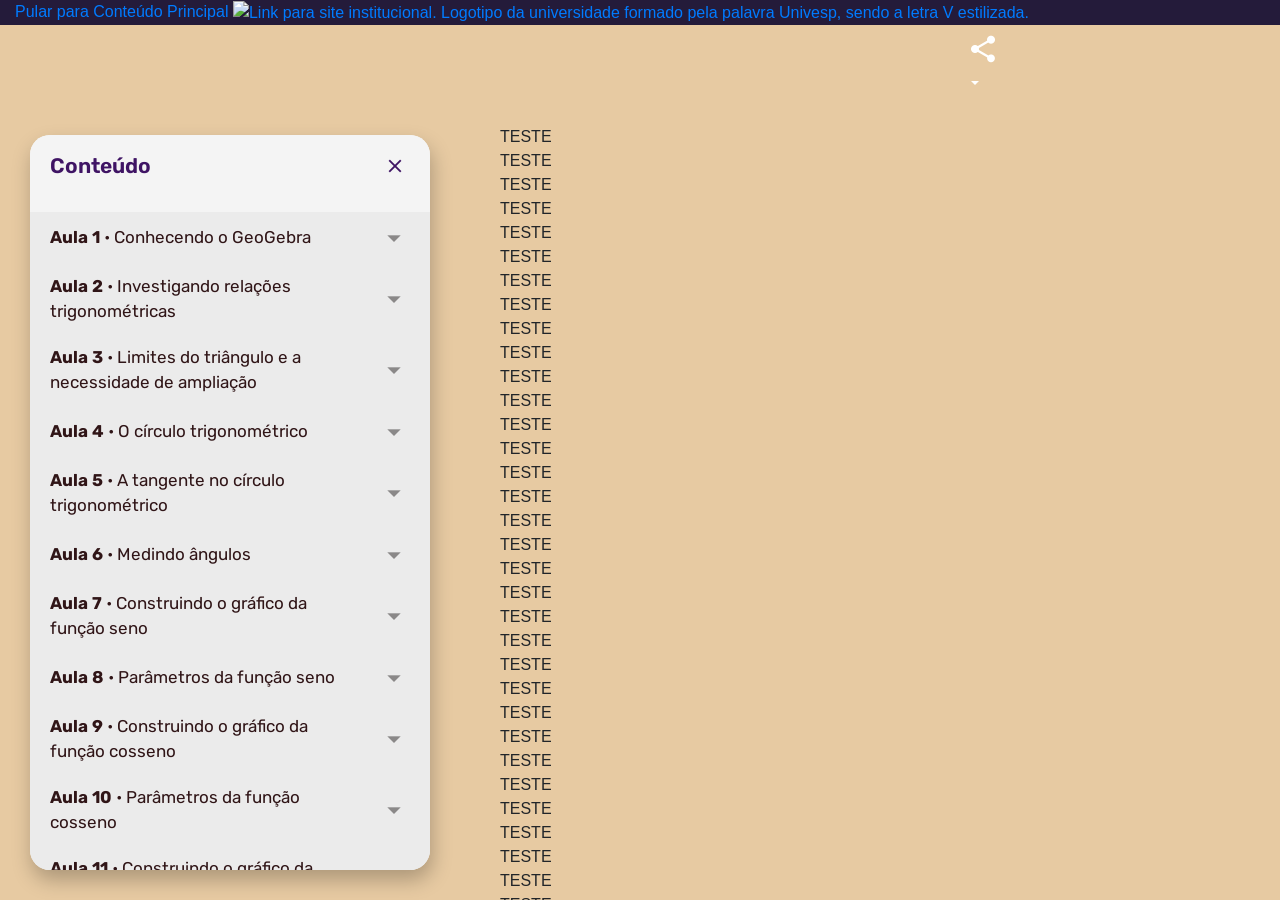
==== index.html @ a2485b79 "Ajustando estruturação inicial" ====
<!DOCTYPE html>
<html lang="pt-br">
<head>
  <meta charset="utf-8">
  <meta http-equiv="X-UA-Compatible" content="IE=edge">
  <meta name="viewport" content="width=device-width, initial-scale=1">
  <meta property="og:image" content="assets/fb-share.png">
  <meta name="author" content="Univesp">

  <meta name="description" property="og:description"
  content="">

  <title>Aula 1 • Conhecendo o GeoGebra</title>

  <link rel="shortcut icon" href="https://apps.univesp.br/common/favicon.ico" type="image/x-icon"/>

  <!-- Arquivos Bootstrap -->
  <link rel="stylesheet" href="https://stackpath.bootstrapcdn.com/bootstrap/4.2.1/css/bootstrap.min.css" integrity="sha384-GJzZqFGwb1QTTN6wy59ffF1BuGJpLSa9DkKMp0DgiMDm4iYMj70gZWKYbI706tWS" crossorigin="anonymous">
  <link rel="stylesheet" href="https://code.jquery.com/ui/1.12.1/themes/smoothness/jquery-ui.css">

  <!-- Ícones por Font Awesome -->
  <link rel="stylesheet" href="https://use.fontawesome.com/releases/v5.6.3/css/all.css" integrity="sha384-UHRtZLI+pbxtHCWp1t77Bi1L4ZtiqrqD80Kn4Z8NTSRyMA2Fd33n5dQ8lWUE00s/" crossorigin="anonymous">
  <!-- Ícones por Material Icons -->
  <link href="https://fonts.googleapis.com/icon?family=Material+Icons" rel="stylesheet">

  <!-- Tipografia institucional por Google Fonts -->
  <link rel="preconnect" href="https://fonts.googleapis.com">
  <link rel="preconnect" href="https://fonts.gstatic.com" crossorigin>
  <link href="https://fonts.googleapis.com/css2?family=Lato:ital,wght@0,100;0,300;0,400;0,700;0,900;1,100;1,300;1,400;1,700;1,900&display=swap" rel="stylesheet">
  <link href="https://fonts.googleapis.com/css2?family=Rubik:ital,wght@0,300..900;1,300..900&display=swap" rel="stylesheet">


  <!-- Compartilhamento por jsSocials -->
  <link type="text/css" rel="stylesheet" href="https://cdn.jsdelivr.net/jquery.jssocials/1.4.0/jssocials.css" />
  <link type="text/css" rel="stylesheet" href="https://cdn.jsdelivr.net/jquery.jssocials/1.4.0/jssocials-theme-minima.css" />

  <!-- Animate CSS. Descomente se for utilizar. Caso contrário, remova. -->
  <!-- <link rel="stylesheet" href="https://apps.univesp.br/common/animate.css"> -->

  <!-- Custom CSS -->
  <link rel="stylesheet" href="https://apps.univesp.br/common/rea-geral-2.1.css">
  <!-- <link rel="stylesheet" href="../common/rea-geral-2.1.css">   -->
  <link rel="stylesheet" href="stylesheets/nav_footer.css">
  <link rel="stylesheet" href="stylesheets/main.css">
  <link rel="stylesheet" href="stylesheets/sidebar.css">

</head>

<body class="d-flex flex-column">

  <!-- Utilizar essa DIV caso o REA não se adapte a todos os tamanhos de tela -->
  <!-- <div class="esconder-tela-pequena"> -->

  <!-- Menu -->
  <!--///////////////////////////////////////////////////////////////
  Classe para nav
  - padrão => header estático
  - class="header-dinamico" => header possui posição fixa e é mostrado apenas quando a página está no topo (necessário ajustar padding ou margin superior e inferior do main).
  //////////////////////////////////////////////////////////////////-->
  <!-- <nav class="header-dinamico"> -->
  <nav>
    <div class="container header">
      <!-- Logo -->
      <div class="logo">
        <a class="pularNavegacao" href="#conteudoPrincipal">Pular para Conteúdo Principal</a>
        <a href="https://univesp.br/" target="_blank">
          <img src="https://apps.univesp.br/common/traco-negativa.svg" alt="Link para site institucional. Logotipo da universidade formado pela palavra Univesp, sendo a letra V estilizada.">
          <!-- outras opções de img src: colorida-negativa.svg, traco-positiva.svg, traco-negativa.svg -->
        </a>
      </div>
      <!-- Compartilhamento -->
      <ul class="nav justify-content-end">
        <li class="nav-item dropdown">
          <a class="nav-link dropdown-toggle" data-toggle="dropdown" href="#" role="button" aria-haspopup="true" aria-expanded="false">
            <i class="material-icons" aria-label="Opções de Compartilhamento">share</i>
          </a>
          <div class="dropdown-menu dropdown-menu-right">
            <div class="sharing"></div>
          </div>
        </li>
      </ul>
    </div>
    <div class="progress-bar"></div>
  </nav>

  <!-- Conteúdo -->
  <main id="conteudoPrincipal">

    <button class="sidebar-toggle" id="sidebar-toggle" aria-label="Abrir menu de conteúdo" aria-expanded="false">
      <i class="material-icons">menu</i>
    </button>

    <!-- 
        Sidebar with page navigation 
        Gerado no Javascript
    -->
    <aside class="sidebar" id="sidebar"></aside>
    <!---->

    <div class="container">
      <!-- Seu conteúdo -->
      
      <section class="secao-container secao-inicial" id="conteudo1">
        
        <div class="section-conteudo">
          TESTE <br> TESTE <br>TESTE <br>TESTE <br>TESTE <br>TESTE <br>TESTE <br>TESTE <br>TESTE <br>TESTE <br>TESTE <br>TESTE <br>TESTE <br>TESTE <br>TESTE <br>TESTE <br>TESTE <br>TESTE <br>TESTE <br>TESTE <br>TESTE <br>TESTE <br>TESTE <br>TESTE <br>TESTE <br>TESTE <br>TESTE <br>TESTE <br>TESTE <br>TESTE <br>TESTE <br>TESTE <br>TESTE <br>TESTE <br>TESTE <br>TESTE <br>TESTE <br>TESTE <br>TESTE <br>TESTE <br>TESTE <br>TESTE <br>TESTE <br>TESTE <br>TESTE <br>TESTE <br>TESTE <br>TESTE <br>TESTE <br>TESTE <br>TESTE <br>TESTE <br>TESTE <br>TESTE <br>TESTE <br>TESTE <br>TESTE <br>TESTE <br>TESTE <br>TESTE <br>TESTE <br>TESTE <br>TESTE <br>TESTE <br>TESTE <br>TESTE <br>TESTE <br>TESTE <br>TESTE <br>TESTE <br>TESTE <br>TESTE <br>TESTE <br>TESTE <br>TESTE <br>TESTE <br>TESTE <br>TESTE <br>TESTE <br>TESTE <br>TESTE <br>TESTE <br>TESTE <br>TESTE <br>TESTE <br>TESTE <br>TESTE <br>TESTE <br>TESTE <br>TESTE <br>TESTE <br>TESTE <br>TESTE <br>TESTE <br>TESTE <br>TESTE <br>TESTE <br>TESTE <br>TESTE <br>TESTE <br>TESTE <br>TESTE <br>TESTE <br>TESTE <br>TESTE <br>TESTE <br>TESTE <br>TESTE <br>TESTE <br>TESTE <br>TESTE <br>TESTE <br>TESTE <br>TESTE <br>TESTE <br>TESTE <br>TESTE <br>TESTE <br>TESTE <br>TESTE <br>TESTE <br>TESTE <br>TESTE <br>TESTE <br>TESTE <br>TESTE <br>TESTE <br>TESTE <br>TESTE <br>TESTE <br>TESTE <br>TESTE <br>TESTE <br>TESTE <br>TESTE <br>TESTE <br>TESTE <br>TESTE <br>TESTE <br>TESTE <br>TESTE <br>TESTE <br>TESTE <br>TESTE <br>TESTE <br>TESTE <br>TESTE <br>TESTE <br>TESTE <br>TESTE <br>TESTE <br>TESTE <br>TESTE <br>TESTE <br>TESTE <br>TESTE <br>TESTE <br>TESTE <br>TESTE <br>TESTE <br>TESTE <br>TESTE <br>TESTE <br>TESTE <br>TESTE <br>TESTE <br>TESTE <br>TESTE <br>TESTE <br>TESTE <br>TESTE <br>TESTE <br>TESTE <br>TESTE <br>TESTE <br>TESTE <br>TESTE <br>TESTE <br>TESTE <br>TESTE <br>TESTE <br>TESTE <br>TESTE <br>TESTE <br>TESTE <br>TESTE <br>TESTE <br>TESTE <br>TESTE <br>TESTE <br>TESTE <br>TESTE <br>TESTE <br>TESTE <br>TESTE <br>TESTE <br>TESTE <br>TESTE <br>TESTE <br>TESTE <br>TESTE <br>TESTE <br>TESTE <br>TESTE <br>TESTE <br>TESTE <br>TESTE <br>TESTE <br>TESTE <br>TESTE <br>TESTE <br>TESTE <br>TESTE <br>TESTE <br>TESTE <br>TESTE <br>TESTE <br>TESTE <br>TESTE <br>TESTE <br>TESTE <br>TESTE <br>TESTE <br>TESTE <br>TESTE <br>TESTE <br>TESTE <br>TESTE <br>TESTE <br>TESTE <br>TESTE <br>TESTE <br>TESTE <br>TESTE <br>TESTE <br>TESTE <br>TESTE <br>TESTE <br>TESTE <br>TESTE <br>TESTE <br>TESTE <br>TESTE <br>TESTE <br>TESTE <br>TESTE <br>TESTE <br>TESTE <br>TESTE <br>TESTE <br>
        </div>

      </section>

      <!-- RODAPÉ -->
      <footer>
        <div class="footer-content d-flex justify-content-between">
    
          <div class="cred-rea">
            
              <div>Recurso Educacional Aberto (REA) desenvolvido pela <a href="https://univesp.br/" target="blank">Univesp</a>, disponível sob licença <a href="http://apps.univesp.br/common/license_MIT_2020.txt" target="_blank">MIT</a>.
              Você pode utilizá-lo, compartilhá-lo e modificá-lo.</div>
              <div><button class="btn btn-link" data-toggle="modal" data-target="#creditos">Créditos</button></div>
              <div><a href="https://github.com/univesp/funcoes-trigonometricas-com-geogebra" target="_blank" aria-label="GitHub" style="white-space:nowrap;">GitHub <i class="fab fa-github"></i></a></div>
              <div>Compartilhe: <div class="sharing"></div></div>
          </div>
    
         
          <div class="aval-rea d-flex">
            
            <a class="btn btn-secondary" href="https://docs.google.com/forms/d/e/1FAIpQLSfoe5bxjjASle0FQSNtxvEvL73yVqlXtedVCcLs0-uOYwfHmA/viewform?usp=pp_url&entry.542052009=Nome+do+Recurso" target="_blank">Avaliar este recurso</a>
            
            <a class="btn btn-secondary" href="https://forms.office.com/r/BU3heRJ9ZP" target="_blank">Reportar erro</a>
          </div>
    
        </div>
      </footer>
      
    </div>
  </main>

  <!-- RODAPÉ -->
  <!--//////////////////////////////////////////////////////
  Classes prontas p/ footer (podem ser combinadas):
  padrão => texto e contornos em cinza
  class = "black" => texto e contornos em preto
  class = "negativo" => texto e contornos em branco, sobre fundo escuro
  class = "transparente" => fundo transparente (necessário ajustar cor dos ícones de compartilhamento nos círculos, para bater com a cor de fundo)
  /////////////////////////////////////////////////////////-->
  <!-- <footer class="black"> -->
  <!-- <footer class="negativo"> -->
  <!-- <footer class="transparente"> -->
  <!-- <footer class="transparente black"> -->
  <!-- <footer class="transparente negativo"> -->

  
  
  

  <!-- Fim do rodapé -->

  <!-- Fim da div .esconder-tela-pequena
  Utilizar essa div caso o REA não se adapte a todos os formatos de tela -->
  <!-- </div> -->

  <!-- //////////////////////////////////////////////////////////
  AVISO =+960px
  Utilizar caso o REA possua limitações quanto aos tamanhos de tela
  Caso contrário, deletar
  ///////////////////////////////////////////////////////////////-->
  <!-- <div class= "container d-lg-none text-center">
    <div class="container">
      <a href="https://univesp.br/" target="_blank">
        <img src="https://apps.univesp.br/common/logo-univesp-positivo.svg" alt="Logo da Univesp" height="47px" width="135px" class='img-responsive center-block' style="margin-top:4rem">
      </a>
    </div>
    <img src='https://apps.univesp.br/common/aviso-tela.gif' alt="Computador Animado" height="117px" width="160px" class='img-responsive center-block' style="margin-top:3rem">
    <div style="margin-top:.5rem">
      <p>
        <font style=font-family:"Barlow" color="#3b78d1" 'text-center' size="10rem"><b>OPS!</b></font>
      </p>
      <p>
        <font style=font-family:"Verdana" "text-center" size="3rem">Visualize este recurso em um computador, em janela com largura mínima de 992px.</font>
      </p>
    </div>
  </div> -->

  <!-- CRÉDITOS -->
  <div class="modal fade" id="creditos" tabindex="-1" role="dialog" aria-labelledby="exampleModalCenterTitle" aria-hidden="true">
    <!-- Gerado no Js -->
  </div>

  <!-- Arquivos Bootstrap -->
  <script src="https://code.jquery.com/jquery-3.3.1.min.js" integrity="sha256-FgpCb/KJQlLNfOu91ta32o/NMZxltwRo8QtmkMRdAu8=" crossorigin="anonymous"></script>
  <script src="https://code.jquery.com/ui/1.12.1/jquery-ui.js"></script>
  <script src="https://apps.univesp.br/common/jquery-ui-touch-punch.min.js"></script>
  <script src="https://cdnjs.cloudflare.com/ajax/libs/popper.js/1.14.6/umd/popper.min.js" integrity="sha384-wHAiFfRlMFy6i5SRaxvfOCifBUQy1xHdJ/yoi7FRNXMRBu5WHdZYu1hA6ZOblgut" crossorigin="anonymous"></script>
  <script src="https://stackpath.bootstrapcdn.com/bootstrap/4.2.1/js/bootstrap.min.js" integrity="sha384-B0UglyR+jN6CkvvICOB2joaf5I4l3gm9GU6Hc1og6Ls7i6U/mkkaduKaBhlAXv9k" crossorigin="anonymous"></script>

  <!-- jsSocials -->
  <script type="text/javascript" src="https://cdn.jsdelivr.net/jquery.jssocials/1.4.0/jssocials.min.js"></script>

  <script src="components/sidebar-component.js"></script>
  <script>
    renderSidebar('#sidebar');
  </script>

<script src="components/creditos-component.js"></script>

  <!-- Custom JS -->
  <script type="text/javascript" src="javascripts/events.js"></script>

  

  <!-- MathJax. Descomente se for utilizar. Caso contrário, remova. -->
  <!-- <script type="text/javascript" async src="https://cdnjs.cloudflare.com/ajax/libs/mathjax/2.7.5/MathJax.js?config=TeX-MML-AM_CHTML"></script> -->

  <!-- Analytics. Remova em caso de reutilização do REA -->
  <script src="https://apps.univesp.br/common/analytics.js"></script>

</body>

</html>
---- stylesheets/nav_footer.css ----
/* HEADER */

.header {
  background-color: #241B3A;
}

nav .logo img, nav .nav-link {
  background-color: transparent !important;
}

.material-icons {
  font-size: 32px;
}

/* Botão Pular para Conteúdo Principal */
nav .logo .pularNavegacao {}

/* Caixa do Logotipo + Botão de compartilhamento */
/* nav .logo img,
nav .nav-link  {
  background-color: red;
} */

/* Botão de compartilhamento */
nav .nav-link {
  color: #FFF;
  position: absolute;
  top: 23%;
  right: 250px;
}
nav .nav-link:focus,
nav .nav-link:hover,
nav .nav-link[aria-expanded="true"] {
  color: #FFF;
  position: absolute;
  top: 23%;
  right: 250px;
}

/* FOOTER */
/* Cores de fonte + contornos */
footer {
  font-size: .95rem;
  color: #FFF;
  background-color: #241B3A;
  padding: 1rem 3rem;      /* respiro interno  */
  padding-left: calc(460px + 3rem);  /* reserva espaço da sidebar */
}

/* Wrapper interno */
.footer-content {
  display: flex;
  justify-content: space-between;
  align-items: flex-start;
  flex-wrap: wrap;
}

footer .cred-rea, footer .aval-rea {
  margin-left: 0 !important;
}

 footer, footer .sharing i {
  color: #FFF;
}
footer .cred-rea>div:not(:first-child) {
  border-left-color: #FFF;
}
footer .aval-rea .btn-secondary {
  border-color: #FFF;
}
@media (max-width: 1199.98px) {
  footer .sharing i {
    background-color: #FFF;
    color:  #241B3A;
  }
} 
footer .aval-rea .btn-secondary:hover,
footer .aval-rea .btn-secondary:focus {}


/* MAIN */
main {
  /*
  padding-top: 3rem;
  padding-bottom: 3rem;
  */
}
@media only screen and (max-width: 992px) {
  main {
    padding-top: 0;
    padding-bottom: 0;
  }
}
---- stylesheets/main.css ----
body {
  background-color: transparent;
  height: 100vh;
  overflow: hidden;
}

nav {
  flex-shrink: 0;
  position: relative;
}

a {
  text-decoration: none !important;
}

.container {
  max-width: 100% !important;
}

#conteudoPrincipal {
  display: flex;
  flex: 1;
  min-height: 0;
  overflow: hidden;
  align-items: flex-start;
}

#conteudoPrincipal > .container {
  flex: 1;
  overflow-y: auto;
  height: 100%;
  min-width: 0;
  max-width: 100% !important;
  padding-left: 0 !important;
  padding-right: 0 !important;
}

/* A seção tem o fundo (full width) */
.secao-container {
  /* cor de fundo de cada seção */
 
}

.secao-inicial {
  background-color: #E7CAA2;
}

/* O conteúdo interno é quem respeita o espaço da sidebar */
.section-conteudo {
  padding-left: 500px;
  padding-top: 100px;
}

.progress-bar {
  position: absolute;
  bottom: 0;
  left: 0;
  height: 8px;
  width: 0%;
  background: #E7CAA2;
  transition: width .1s ease-out;
}
---- stylesheets/sidebar.css ----
/* ---------- SIDEBAR (flutuante) ---------- */
.sidebar {
  position: fixed;
  top: 135px;              /* respiro do topo  */
  left: 30px;              /* respiro da lateral esquerda */
  bottom: 30px;            /* respiro inferior — a sidebar cresce até aqui */
  width: 400px;
  background: #F4F4F4;
  font-family: "Rubik", sans-serif;
  box-shadow: 2px 10px 20px rgba(0, 0, 0, .25);
  border-radius: 20px;
  z-index: 100;

  /* Layout interno: cabeçalho em cima, body embaixo */
  display: flex;
  flex-direction: column;
  overflow: hidden;        /* corta o que passar das bordas arredondadas */

  /* Transição para o efeito de deslizar ao esconder */
  transition: transform .3s ease, opacity .3s ease;
}

/* Estado escondido: desliza pra esquerda e desaparece */
.sidebar.sidebar-hidden {
  transform: translateX(-120%);
  opacity: 0;
  pointer-events: none;
}

/* ---------- CORPO ROLÁVEL ---------- */
.sidebar-body {
  flex: 1;
  overflow-y: auto;
  min-height: 0;
  padding-bottom: 15px;
  scrollbar-width: thin;
  scrollbar-color: rgba(138, 136, 136, .3) transparent;
}

/* Chrome/Edge/Safari */
.sidebar-body::-webkit-scrollbar {
  width: 6px;
}
.sidebar-body::-webkit-scrollbar-thumb {
  background: transparent; 
  border-radius: 3px;
}
.sidebar-body::-webkit-scrollbar-track {
  background: transparent;
}

.sidebar-body:hover::-webkit-scrollbar-thumb {
  background: rgba(138, 136, 136, .6);
}

/* ---------- CABEÇALHO DA SIDEBAR (fixo, não rola) ---------- */
.sidebar-header {
  display: flex;
  justify-content: space-between;
  align-items: center;
  padding: 15px 5%;
  background: #F4F4F4;
  color: #3F1464;
  border-radius: 8px 8px 0 0;
  flex-shrink: 0;          /* impede de encolher quando o body cresce */
}

.sidebar-header-title {
  font-size: 21px;
  font-weight: 600;
}

.sidebar-close {
  background: transparent;
  border: 0;
  color: #3F1464;
  cursor: pointer;
  padding: 4px;
  display: flex;
  align-items: center;
  justify-content: center;
  border-radius: 4px;
  transition: background-color .2s;
}

.sidebar-close:hover {
  background: rgba(63, 20, 100, .1);
}

.sidebar-close .material-icons {
  font-size: 22px;
}

/* ---------- BOTÃO MENU FLUTUANTE ---------- */
.sidebar-toggle {
  position: fixed;
  top: 135px;              
  left: 30px;                
  background: #3F1464;
  color: #FFF;
  border: 0;
  padding: 12px 14px;
  border-radius: 8px; 
  cursor: pointer;
  z-index: 99;

  /* Escondido por padrão */
  opacity: 0;
  transform: translateX(-100%);
  pointer-events: none;
  transition: opacity .3s ease, transform .3s ease, background-color .2s;
}

/* Quando visível, desliza pra dentro */
.sidebar-toggle.sidebar-toggle-visible {
  opacity: 1;
  transform: translateX(0);
  pointer-events: auto;
}

.sidebar-toggle:hover {
  background: #2D0E47;
}

.sidebar-toggle .material-icons {
  font-size: 30px;
  display: block;
}

/* ---------- WRAPPER DE CADA GRUPO ---------- */
.sidebar-group {
  width: 100%;
}

/* Primeiro grupo dentro do body ganha um respiro do cabeçalho */
.sidebar-body > .sidebar-group:first-child {
  margin-top: 15px;
}

/* ---------- HEADING ---------- */
.sidebar-heading {
  display: flex;
  justify-content: space-between;
  align-items: center;
  width: 100%;
  background-color: #EBEBEB;
  color: #301517;
  font-size: 17px;
  padding: 10px 5%;
  border: 0;
  cursor: pointer;
  text-align: left;
  transition: background-color .2s, color .2s;
}

.sidebar-heading:hover,
.sidebar-group.open .sidebar-heading {
  background-color: #3F1464;
  color: #FFF;
}

.sidebar-heading:focus {
  border: none;
  outline: none;
}

.sidebar-heading > span {
  width: 85%;
}

/* ---------- SETA ---------- */
.sidebar-arrow {
  color: #8A8888;
  transition: transform .25s ease;
}

.sidebar-heading:hover .sidebar-arrow,
.sidebar-group.open .sidebar-heading .sidebar-arrow {
  color: #FFF;  
}

.sidebar-group.open .sidebar-arrow {
  transform: rotate(-90deg);
}

/* ---------- NAV DOS ITENS ---------- */
.sidebar-itens {
  display: none;
  background-color: #EBEBEB;
  padding-bottom: 15px;
}

.sidebar-group.open .sidebar-itens {
  display: block;
  background-color: #EDE5ED;
}

/* ---------- LISTA ---------- */
.page-nav-list {
  padding-left: 5%;
  margin: 0;
  display: flex;
  flex-direction: column;
  gap: 21px;
  padding-top: 15px;
}

.page-nav-list > li {
  list-style: none;
}

.page-nav-list > li > a {
  color: #301517;
  transition: ease .2s;
}

.page-nav-list > li > a:hover {
  font-weight: bold;
}
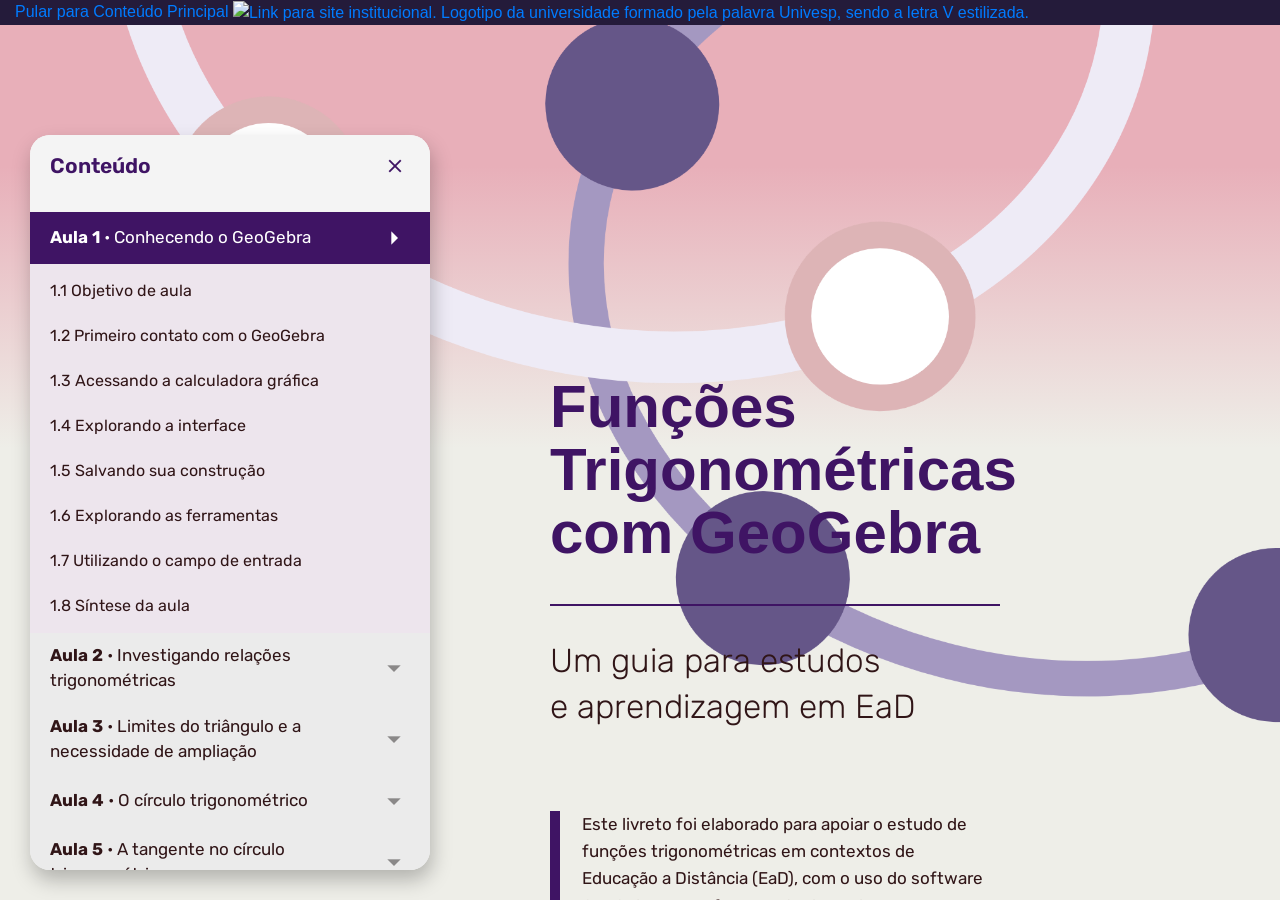
==== commit 4bbbb53d: "Estruturando conteúdo + ajustes" ====
--- a/index.html
+++ b/index.html
@@ -101,9 +101,51 @@
       <!-- Seu conteúdo -->
       
       <section class="secao-container secao-inicial" id="conteudo1">
-        
+
+        <img
+          class="secao-inicial-arte"
+          src="assets/arte_capitulo_01.png"
+          alt=""
+          aria-hidden="true"
+        >
         <div class="section-conteudo">
-          TESTE <br> TESTE <br>TESTE <br>TESTE <br>TESTE <br>TESTE <br>TESTE <br>TESTE <br>TESTE <br>TESTE <br>TESTE <br>TESTE <br>TESTE <br>TESTE <br>TESTE <br>TESTE <br>TESTE <br>TESTE <br>TESTE <br>TESTE <br>TESTE <br>TESTE <br>TESTE <br>TESTE <br>TESTE <br>TESTE <br>TESTE <br>TESTE <br>TESTE <br>TESTE <br>TESTE <br>TESTE <br>TESTE <br>TESTE <br>TESTE <br>TESTE <br>TESTE <br>TESTE <br>TESTE <br>TESTE <br>TESTE <br>TESTE <br>TESTE <br>TESTE <br>TESTE <br>TESTE <br>TESTE <br>TESTE <br>TESTE <br>TESTE <br>TESTE <br>TESTE <br>TESTE <br>TESTE <br>TESTE <br>TESTE <br>TESTE <br>TESTE <br>TESTE <br>TESTE <br>TESTE <br>TESTE <br>TESTE <br>TESTE <br>TESTE <br>TESTE <br>TESTE <br>TESTE <br>TESTE <br>TESTE <br>TESTE <br>TESTE <br>TESTE <br>TESTE <br>TESTE <br>TESTE <br>TESTE <br>TESTE <br>TESTE <br>TESTE <br>TESTE <br>TESTE <br>TESTE <br>TESTE <br>TESTE <br>TESTE <br>TESTE <br>TESTE <br>TESTE <br>TESTE <br>TESTE <br>TESTE <br>TESTE <br>TESTE <br>TESTE <br>TESTE <br>TESTE <br>TESTE <br>TESTE <br>TESTE <br>TESTE <br>TESTE <br>TESTE <br>TESTE <br>TESTE <br>TESTE <br>TESTE <br>TESTE <br>TESTE <br>TESTE <br>TESTE <br>TESTE <br>TESTE <br>TESTE <br>TESTE <br>TESTE <br>TESTE <br>TESTE <br>TESTE <br>TESTE <br>TESTE <br>TESTE <br>TESTE <br>TESTE <br>TESTE <br>TESTE <br>TESTE <br>TESTE <br>TESTE <br>TESTE <br>TESTE <br>TESTE <br>TESTE <br>TESTE <br>TESTE <br>TESTE <br>TESTE <br>TESTE <br>TESTE <br>TESTE <br>TESTE <br>TESTE <br>TESTE <br>TESTE <br>TESTE <br>TESTE <br>TESTE <br>TESTE <br>TESTE <br>TESTE <br>TESTE <br>TESTE <br>TESTE <br>TESTE <br>TESTE <br>TESTE <br>TESTE <br>TESTE <br>TESTE <br>TESTE <br>TESTE <br>TESTE <br>TESTE <br>TESTE <br>TESTE <br>TESTE <br>TESTE <br>TESTE <br>TESTE <br>TESTE <br>TESTE <br>TESTE <br>TESTE <br>TESTE <br>TESTE <br>TESTE <br>TESTE <br>TESTE <br>TESTE <br>TESTE <br>TESTE <br>TESTE <br>TESTE <br>TESTE <br>TESTE <br>TESTE <br>TESTE <br>TESTE <br>TESTE <br>TESTE <br>TESTE <br>TESTE <br>TESTE <br>TESTE <br>TESTE <br>TESTE <br>TESTE <br>TESTE <br>TESTE <br>TESTE <br>TESTE <br>TESTE <br>TESTE <br>TESTE <br>TESTE <br>TESTE <br>TESTE <br>TESTE <br>TESTE <br>TESTE <br>TESTE <br>TESTE <br>TESTE <br>TESTE <br>TESTE <br>TESTE <br>TESTE <br>TESTE <br>TESTE <br>TESTE <br>TESTE <br>TESTE <br>TESTE <br>TESTE <br>TESTE <br>TESTE <br>TESTE <br>TESTE <br>TESTE <br>TESTE <br>TESTE <br>TESTE <br>TESTE <br>TESTE <br>TESTE <br>TESTE <br>TESTE <br>TESTE <br>TESTE <br>TESTE <br>TESTE <br>TESTE <br>TESTE <br>TESTE <br>TESTE <br>TESTE <br>TESTE <br>TESTE <br>TESTE <br>TESTE <br>
+          <div class="secao-inicial-conteudo">
+            <h1 class="secao-inicial-titulo">
+              Funções<br>
+              Trigonométricas<br>
+              com GeoGebra
+            </h1>
+            <hr class="secao-inicial-divisor">
+            <p class="secao-inicial-subtitulo">
+              Um guia para estudos<br>
+              e aprendizagem em EaD
+            </p>
+          </div>
+
+          <div class="bloco-destaque">
+            <p>Este livreto foi elaborado para apoiar o estudo de funções trigonométricas em contextos de Educação a Distância (EaD), com o uso do software GeoGebra como ferramenta de exploração matemática. O material foi pensado para disciplinas de cursos como os da UNIVESP, podendo ser utilizado tanto por estudantes, de forma autônoma, quanto por professores, como apoio à condução das aulas. As atividades propostas buscam favorecer a compreensão dos conceitos por meio da visualização, da experimentação e da interação com o software, características essenciais em ambientes de aprendizagem EaD. Este material constitui um produto educacional derivado do artigo desenvolvido no âmbito deste trabalho de conclusão de curso. Para uma compreensão mais aprofundada dos fundamentos teóricos, das escolhas metodológicas e das análises realizadas, recomenda-se a leitura do artigo completo, disponível em:</p>
+          </div>
+        </div>
+
+      </section>
+
+      <!-- 1.1 - OBJETIVO DA AULA -->
+      <section class="secao-container secao-lilas" id="objetivo-aula">
+
+        <!-- Corpo da seção (fundo lilás) -->
+        <div class="section-conteudo secao-corpo">
+          <header class="secao-cabecalho">
+            <h2 class="secao-titulo">Aula 1</h2>
+            <p class="secao-subtitulo">Conhecendo o GeoGebra</p>
+            <hr class="secao-divisor">
+          </header>
+
+          <h3 class="secao-subtitulo-pequeno">1.1 Objetivo da aula</h3>
+          <p>
+            Familiarizar-se com a interface do GeoGebra e suas principais ferramentas,
+            desenvolvendo autonomia para utilizar o software nas atividades propostas
+            neste material.
+          </p>
         </div>
 
       </section>
--- a/stylesheets/nav_footer.css
+++ b/stylesheets/nav_footer.css
@@ -45,6 +45,11 @@
   background-color: #241B3A;
   padding: 1rem 3rem;      /* respiro interno  */
   padding-left: calc(460px + 3rem);  /* reserva espaço da sidebar */
+  transition: padding-left .3s ease;
+}
+
+body:has(.sidebar.sidebar-hidden) footer {
+  padding-left: 3rem;
 }
 
 /* Wrapper interno */
--- a/stylesheets/main.css
+++ b/stylesheets/main.css
@@ -35,20 +35,98 @@
   padding-right: 0 !important;
 }
 
-/* A seção tem o fundo (full width) */
-.secao-container {
-  /* cor de fundo de cada seção */
- 
-}
-
+/* ---------- SEÇÃO INICIAL ---------- */
 .secao-inicial {
-  background-color: #E7CAA2;
-}
-
-/* O conteúdo interno é quem respeita o espaço da sidebar */
+  background: linear-gradient(
+    to bottom,
+    #E8AFB9 0%,
+    #E8AFB9 10%,     
+    #EEEEE8 30%,    
+    #EEEEE8 100%
+  );
+  position: relative;
+  min-height: 100vh;
+  overflow: hidden;
+  padding-bottom: 80px;
+}
+
+.secao-inicial-arte {
+  position: absolute;
+  top: 0;
+  right: 0;
+  height: 50%;
+  width: auto;
+  z-index: 0;
+  pointer-events: none;
+}
+
+/* Container geral do conteúdo (respeita a sidebar) */
 .section-conteudo {
-  padding-left: 500px;
-  padding-top: 100px;
+  position: relative;
+  z-index: 1;
+  padding-left: 550px;
+  padding-top: 350px;
+}
+
+/* ---------- BLOCO DE TEXTO DA SEÇÃO INICIAL ---------- */
+.secao-inicial-conteudo {
+  max-width: 620px;   /* evita que o texto se estique demais em telas grandes */
+}
+
+.secao-inicial-titulo {
+  font-family: "Lato", sans-serif;
+  font-size: 45pt;
+  font-weight: 700;
+  line-height: 1.05;
+  color: #3F1464;
+  margin: 0;
+  font-weight: bold;
+}
+
+.secao-inicial-divisor {
+  border: 0;
+  border-top: 2px solid #3F1464;
+  width: 450px;
+  margin: 40px 0 32px 0;
+}
+
+.secao-inicial-subtitulo {
+  font-family: "Rubik", sans-serif;
+  font-size: 25pt;
+  font-weight: 300;
+  line-height: 1.4;
+  color: #301517;
+  margin: 0;
+}
+
+/* ---------- BLOCO DE DESTAQUE (barra lateral) ---------- */
+.bloco-destaque {
+  position: relative;
+  padding-left: 32px;          /* espaço entre a barra e o texto */
+  margin-top: 80px;            /* distância do subtítulo acima */
+  max-width: 60%;             /* ajuste conforme a largura que você quer */
+}
+
+.bloco-destaque::before {
+  content: "";
+  position: absolute;
+  left: 0;
+  top: 0;
+  bottom: 0;
+  width: 10px;                  /* espessura da barra */
+  background-color: #3F1464;   
+}
+
+.bloco-destaque p {
+  font-family: "Rubik", sans-serif;
+  font-size: 17px;
+  line-height: 1.6;
+  color: #301517;
+  margin: 0 0 16px 0;          /* respiro entre parágrafos */
+}
+
+.bloco-destaque p:last-child {
+  margin-bottom: 0;
 }
 
 .progress-bar {
@@ -59,4 +137,64 @@
   width: 0%;
   background: #E7CAA2;
   transition: width .1s ease-out;
+}
+
+/* ---------- SEÇÕES DE CONTEÚDO GENÉRICAS ---------- */
+
+/* Corpo da seção (fundo lilás — envolve cabeçalho + conteúdo) */
+.secao-corpo {
+  background-color: #ECE8EC;
+  padding-top: 60px;
+  padding-bottom: 80px;
+}
+
+/* Cabeçalho de seção (título "Aula X" + subtítulo + divisor) */
+.secao-cabecalho {
+  margin-bottom: 60px;   /* respiro entre o cabeçalho e o primeiro bloco de conteúdo */
+}
+
+.secao-titulo {
+  font-family: "Lato", sans-serif;
+  font-size: 36px;
+  font-weight: bold;
+  color: #3F1464;
+  margin: 0;
+  line-height: 1.1;
+}
+
+.secao-corpo .secao-subtitulo {
+  font-family: "Rubik", sans-serif;
+  font-size: 28px;
+  font-weight: lighter;
+  color: #301517;
+  margin: 4px 0 0 0;
+  line-height: 1.2;
+}
+
+.secao-divisor {
+  border: 0;
+  border-top: 2px solid #3F1464;
+  width: 330px;
+  margin: 24px 0 0 0;
+}
+
+/* Subtítulo pequeno (ex: "1.1 Objetivo da aula") */
+.secao-subtitulo-pequeno {
+  font-family: "Rubik", sans-serif;
+  font-size: 21px;
+  font-weight: 500;
+  text-transform: uppercase;
+  letter-spacing: 0.5px;
+  color: #3F1464;
+  margin: 0 0 24px 0;
+}
+
+/* Parágrafos do corpo */
+.secao-corpo p {
+  font-family: "Rubik", sans-serif;
+  font-size: 17px;
+  line-height: 1.6;
+  color: #301517;
+  max-width: 750px;
+  margin: 0 0 16px 0;
 }
--- a/stylesheets/sidebar.css
+++ b/stylesheets/sidebar.css
@@ -216,4 +216,10 @@
 
 .page-nav-list > li > a:hover {
   font-weight: bold;
+}
+
+/* Item ativo (mesmo visual do hover) */
+.page-nav-list > li > a.ativo {
+  font-weight: bold;
+  color: #301517;
 }
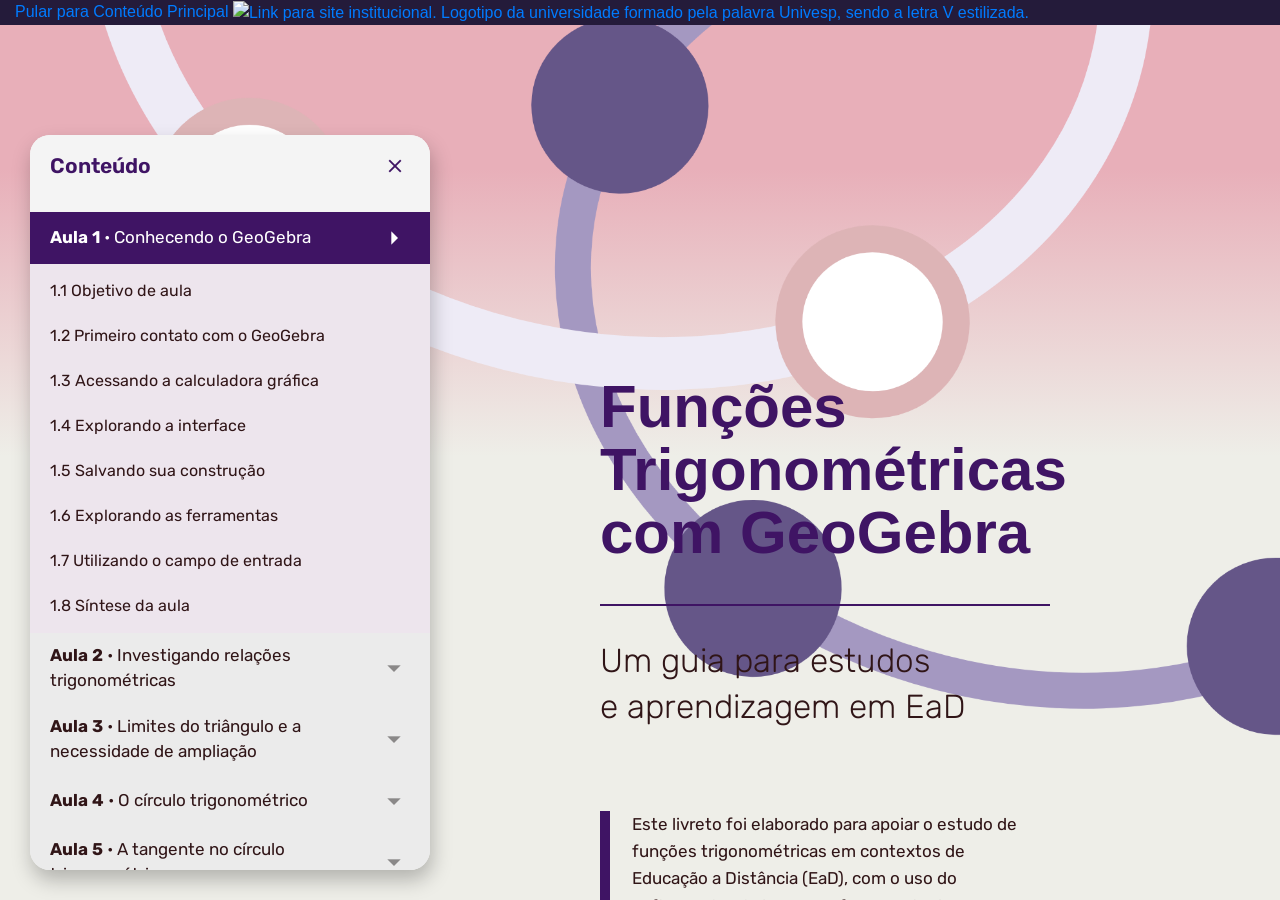
==== commit aa3d5d98: "Conteudo da aula 1 versão desktop concluído" ====
--- a/index.html
+++ b/index.html
@@ -104,7 +104,7 @@
 
         <img
           class="secao-inicial-arte"
-          src="assets/arte_capitulo_01.png"
+          src="assets/aula1/arte_capitulo_01.png"
           alt=""
           aria-hidden="true"
         >
@@ -130,10 +130,10 @@
       </section>
 
       <!-- 1.1 - OBJETIVO DA AULA -->
-      <section class="secao-container secao-lilas" id="objetivo-aula">
+      <section class="secao-container" id="objetivo-aula">
 
         <!-- Corpo da seção (fundo lilás) -->
-        <div class="section-conteudo secao-corpo">
+        <div class="section-conteudo secao-corpo secao-lilas">
           <header class="secao-cabecalho">
             <h2 class="secao-titulo">Aula 1</h2>
             <p class="secao-subtitulo">Conhecendo o GeoGebra</p>
@@ -149,6 +149,518 @@
         </div>
 
       </section>
+
+      <!-- 1.2 - PRIMEIRO CONTATO COM O GEOGEBRA -->
+      <section class="secao-container" id="primeiro-contato">
+
+        <!-- Corpo da seção (fundo rosa pálido) -->
+        <div class="section-conteudo secao-corpo secao-rosa">
+
+          <h3 class="secao-subtitulo-pequeno">1.2 Primeiro contato com o GeoGebra</h3>
+          <p>Acesse o site do GeoGebra em: <a class="link-textos" target="_blank" href="https://www.geogebra.org/">https://www.geogebra.org/</a></p>
+          <p>Ao acessar a plataforma, você encontrará a página inicial ilustrada na Figura 1.</p>
+
+          <figure class="secao-figura">
+            <div class="secao-figura-moldura">
+              <img
+                src="assets/aula1/figura_01.png"
+                alt="Print da página inicial do GeoGebra, com menus Matemática, Calculadoras, barra de busca e botões 'Entrar na Turma' e 'Entrar no sistema'."
+              >
+            </div>
+            <figcaption>Figura 1: Página inicial do GeoGebra</figcaption>
+          </figure>
+
+          <div class="bloco-info bloco-info-observe">
+            <div class="bloco-info-icone">
+              <img src="assets/icone_box_observe.svg" alt="" aria-hidden="true">
+            </div>
+            <div class="bloco-info-corpo">
+              <h4 class="bloco-info-titulo">Observe</h4>
+              <p>Para salvar suas construções, é necessário criar uma conta no GeoGebra.</p>
+            </div>
+          </div>
+          
+          <div class="bloco-info bloco-info-atividade">
+            <div class="bloco-info-icone">
+              <img src="assets/icone_box_atividade.svg" alt="" aria-hidden="true">
+            </div>
+            <div class="bloco-info-corpo">
+              <h4 class="bloco-info-titulo">Atividade</h4>
+              <p>Crie uma conta no GeoGebra Online:</p>
+              <ul>
+                <li>clique em Entrar no sistema, na parte superior direita da tela;</li>
+                <li>faça login utilizando uma conta do Google ou Facebook, ou selecione a opção Criar conta, conforme ilustrado na Figura 2;</li>
+                <li>após o login, clique novamente em Entrar no sistema.</li>
+              </ul>
+            </div>
+          </div>
+          
+          <div class="bloco-info bloco-info-observe">
+            <div class="bloco-info-icone">
+              <img src="assets/icone_box_observe.svg" alt="" aria-hidden="true">
+            </div>
+            <div class="bloco-info-corpo">
+              <h4 class="bloco-info-titulo">Observe</h4>
+              <p>Esse é o ambiente onde você poderá salvar suas construções ao longo das atividades.</p>
+            </div>
+          </div>
+
+          <figure class="secao-figura" style="margin-top: 60px;">
+            <div class="secao-figura-moldura">
+              <img
+                src="assets/aula1/figura_02.png"
+                alt="Figura 2: Página inicial do GeoGebra"
+              >
+            </div>
+            <figcaption>Figura 2: Página inicial do GeoGebra</figcaption>
+          </figure>
+
+          <div class="bloco-info bloco-info-observe">
+            <div class="bloco-info-icone">
+              <img src="assets/icone_box_observe.svg" alt="" aria-hidden="true">
+            </div>
+            <div class="bloco-info-corpo">
+              <h4 class="bloco-info-titulo">Observe</h4>
+              <p>Na página inicial, localize o botão Iniciar calculadora. Esse será o principal ponto de acesso ao
+                ambiente de construção.</p>
+            </div>
+          </div>
+
+          <div class="bloco-info bloco-info-professor">
+            <div class="bloco-info-icone">
+              <img src="assets/icone_box_professor.svg" alt="" aria-hidden="true">
+            </div>
+            <div class="bloco-info-corpo">
+              <h4 class="bloco-info-titulo">Para o professor</h4>
+              <p>Neste momento, é importante permitir que o estudante explore livremente a página inicial, identificando menus e opções disponíveis.</p>
+            </div>
+          </div>
+
+        </div>
+
+      </section>
+
+      <!-- 1.3 - ACESSANDO A CALCULADORA GRÁFICA -->
+      <section class="secao-container" id="calculadora-grafica">
+
+        <!-- Corpo da seção (fundo cinza claro) -->
+        <div class="section-conteudo secao-corpo secao-cinza">
+
+          <h3 class="secao-subtitulo-pequeno">1.3 Acessando a calculadora gráfica</h3>
+          <p>Clique em Iniciar calculadora. A interface apresentada será semelhante à mostrada na Figura 3.</p>
+
+          <div class="bloco-info bloco-info-observe" style="margin-left: 0;">
+            <div class="bloco-info-icone">
+              <img src="assets/icone_box_observe.svg" alt="" aria-hidden="true">
+            </div>
+            <div class="bloco-info-corpo">
+              <h4 class="bloco-info-titulo">Observe</h4>
+              <p>Observe a organização da tela. Identifique o plano cartesiano, o campo de entrada e o menu lateral.</p>
+            </div>
+          </div>
+
+          <figure class="secao-figura" style="margin-top: 60px; margin-bottom: 0;">
+            <div class="secao-figura-moldura">
+              <img
+                src="assets/aula1/figura_03.png"
+                alt="Figura 3: Interface da calculadora gráfica do GeoGebra"
+              >
+            </div>
+            <figcaption>Figura 3: Interface da calculadora gráfica do GeoGebra</figcaption>
+          </figure>
+
+        </div>
+
+      </section>
+
+      <!-- 1.4 - EXPLORANDO A INTERFACE -->
+      <section class="secao-container" id="explorando-interface">
+
+        <!-- Corpo da seção (fundo lilás) -->
+        <div class="section-conteudo secao-corpo secao-lilas">
+
+          <h3 class="secao-subtitulo-pequeno">1.4 Explorando a interface</h3>
+          <p>A interface do GeoGebra é composta por diferentes elementos que permitem construir e visualizar objetos matemáticos:</p>
+
+          <p>
+            <strong>1. Plano cartesiano</strong>
+            <br>
+            A região central da tela corresponde ao plano cartesiano, onde serão exibidos gráficos, pontos e construções geométricas.
+          </p>
+
+          <p>
+            <strong>2. Campo de entrada</strong>
+            <br>
+            O campo de entrada permite digitar funções e comandos matemáticos.
+          </p>
+
+          <p>
+            <strong>3. Painel algébrico</strong>
+            <br>
+            Apresenta os objetos criados e suas representações matemáticas.
+          </p>
+
+          <p>
+            <strong>4. Menu lateral </strong>
+            <br>
+            Permite acessar ferramentas, tabelas e outros recursos.
+          </p>
+
+          <div class="bloco-info bloco-info-atividade" style="margin-left: 0;">
+            <div class="bloco-info-icone">
+              <img src="assets/icone_box_atividade.svg" alt="" aria-hidden="true">
+            </div>
+            <div class="bloco-info-corpo">
+              <h4 class="bloco-info-titulo">Atividade</h4>
+              <p>Realize as seguintes ações:</p>
+              <ol>
+                <li>mova o plano cartesiano com o mouse;</li>
+                <li>utilize o zoom para aproximar e afastar a visualização;</li>
+                <li>observe o comportamento dos eixos.</li>
+              </ol>
+            </div>
+          </div>
+
+          <div class="bloco-info bloco-info-observe" style="margin-left: 0;">
+            <div class="bloco-info-icone">
+              <img src="assets/icone_box_observe.svg" alt="" aria-hidden="true">
+            </div>
+            <div class="bloco-info-corpo">
+              <h4 class="bloco-info-titulo">Observe</h4>
+              <p>Ao utilizar o zoom, observe se os eixos mudam de posição ou apenas a escala da visualização é alterada.</p>
+            </div>
+          </div>
+
+        </div>
+
+      </section>
+
+      <!-- 1.5 - SALVANDO SUA CONSTRUÇÃO -->
+      <section class="secao-container" id="salvando-construcao">
+
+        <!-- Corpo da seção (fundo rosa pálido) -->
+        <div class="section-conteudo secao-corpo secao-rosa">
+
+          <h3 class="secao-subtitulo-pequeno">1.5 Salvando sua construção</h3>
+
+          <div class="bloco-info bloco-info-atividade" style="margin-left: 0;">
+            <div class="bloco-info-icone">
+              <img src="assets/icone_box_atividade.svg" alt="" aria-hidden="true">
+            </div>
+            <div class="bloco-info-corpo">
+              <h4 class="bloco-info-titulo">Atividade</h4>
+              <p>Salve a construção realizada no GeoGebra:</p>
+              <ol>
+                <li>clique em Menu (ícone no canto superior esquerdo);</li>
+                <li>selecione a opção Salvar online;</li>
+                <li>digite um nome para a sua construção;</li>
+                <li>caso ainda não tenha feito login, será solicitado que você entre em sua conta.</li>
+              </ol>
+            </div>
+          </div>
+
+          <div class="bloco-info bloco-info-observe" style="margin-left: 0;">
+            <div class="bloco-info-icone">
+              <img src="assets/icone_box_observe.svg" alt="" aria-hidden="true">
+            </div>
+            <div class="bloco-info-corpo">
+              <h4 class="bloco-info-titulo">Observe</h4>
+              <p>Sua construção será armazenada na sua conta do GeoGebra, permitindo acessá-la posteriormente de qualquer dispositivo.</p>
+            </div>
+          </div>
+
+        </div>
+
+      </section>
+
+      <!-- 1.6 - EXPLORANDO AS FERRAMENTAS -->
+      <section class="secao-container" id="explorando-ferramentas">
+
+        <!-- Corpo da seção (fundo cinza claro) -->
+        <div class="section-conteudo secao-corpo secao-cinza">
+
+          <h3 class="secao-subtitulo-pequeno">1.6 Explorando as ferramentas</h3>
+          <p>Clique na opção Ferramentas. Você verá diferentes recursos organizados.</p>
+
+          <p>
+            <strong>Ferramentas básicas</strong>
+            <br>
+            As ferramentas apresentadas na Figura 4 são as mais utilizadas nas construções iniciais.
+          </p>
+
+          <figure class="secao-figura" style="margin-top: 30px;">
+            <div class="secao-figura-moldura">
+              <img
+                src="assets/aula1/figura_04.png"
+                alt="Figura 4: Ferramentas básicas do GeoGebra"
+              >
+            </div>
+            <figcaption>Figura 4: Ferramentas básicas do GeoGebra</figcaption>
+          </figure>
+
+          <ul style="margin-bottom: 50px;">
+            <li><strong>Mover:</strong> permite arrastar objetos no plano;</li>
+            <li><strong>Ponto:</strong> cria pontos no plano cartesiano;</li>
+            <li><strong>Controle deslizante:</strong> permite criar valores variáveis;</li>
+            <li><strong>Interseção:</strong> identifica pontos comuns entre objetos;</li>
+            <li><strong>Raízes:</strong> determina zeros de funções.</li>
+          </ul>
+
+          <div class="bloco-info bloco-info-atividade" style="margin-left: 0;">
+            <div class="bloco-info-icone">
+              <img src="assets/icone_box_atividade.svg" alt="" aria-hidden="true">
+            </div>
+            <div class="bloco-info-corpo">
+              <h4 class="bloco-info-titulo">Atividade</h4>
+              <p>Selecione a ferramenta Ponto e clique em três posições diferentes no plano cartesiano. Em seguida, utilize a ferramenta Mover para deslocar esses pontos.</p>
+            </div>
+          </div>
+
+          <div class="bloco-info bloco-info-observe" style="margin-left: 0;">
+            <div class="bloco-info-icone">
+              <img src="assets/icone_box_observe.svg" alt="" aria-hidden="true">
+            </div>
+            <div class="bloco-info-corpo">
+              <h4 class="bloco-info-titulo">Observe</h4>
+              <p>Perceba que os pontos podem ser movimentados. Essa característica mostra que o GeoGebra é um software dinâmico.</p>
+            </div>
+          </div>
+
+          <p style="margin-top: 60px;">
+            <strong>Ferramentas de medição e transformação</strong>
+            <br>
+            As ferramentas mostradas na Figura 5 permitem medir objetos e realizar transformações geométricas.
+          </p>
+
+          <figure class="secao-figura" style="margin-top: 30px;">
+            <div class="secao-figura-moldura">
+              <img
+                src="assets/aula1/figura_05.png"
+                alt="Figura 5: Ferramentas de medição e transformação"
+              >
+            </div>
+            <figcaption>Figura 5: Ferramentas de medição e transformação</figcaption>
+          </figure>
+
+          <ul style="margin-bottom: 50px;">
+            <li><strong>Ângulo:</strong> cria ângulos entre segmentos ou retas;</li>
+            <li><strong>Distância ou comprimento:</strong> realiza medidas lineares;</li>
+            <li><strong>Área:</strong> determina a área de regiões;</li>
+            <li><strong>Reflexão:</strong>  permite refletir objetos;</li>
+            <li><strong>Translação:</strong> desloca objetos no plano.</li>
+          </ul>
+
+          <div class="bloco-info bloco-info-observe" style="margin-left: 0;">
+            <div class="bloco-info-icone">
+              <img src="assets/icone_box_observe.svg" alt="" aria-hidden="true">
+            </div>
+            <div class="bloco-info-corpo">
+              <h4 class="bloco-info-titulo">Observe</h4>
+              <p>Essas ferramentas são importantes para analisar propriedades geométricas e verificar relações entre medidas.</p>
+            </div>
+          </div>
+
+          <p style="margin-top: 60px;">
+            <strong>Ferramentas de construção geométrica</strong>
+            <br>
+            As ferramentas da Figura 6 permitem construir objetos com propriedades específicas.
+            <br>
+            <ul style="width: 50%; padding-left: 19px;">
+              <li><strong>Reta perpendicular:</strong> constrói retas com ângulo de 90º;</li>
+              <li><strong>Reta paralela:</strong> cria retas paralelas;</li>
+              <li><strong>Bissetriz:</strong> cria as bissetrizes de um ângulo;</li>
+              <li><strong>Mediatriz:</strong> cria a mediatriz de um segmento: reta perpendicular que divide um
+                segmento em dois segmentos congruentes;</li>
+              <li><strong>Reta tangente:</strong> constrói retas tangentes a curvas.</li>
+            </ul>
+          </p>
+
+          <div class="bloco-info bloco-info-observe" style="margin-left: 0;">
+            <div class="bloco-info-icone">
+              <img src="assets/icone_box_observe.svg" alt="" aria-hidden="true">
+            </div>
+            <div class="bloco-info-corpo">
+              <h4 class="bloco-info-titulo">Observe</h4>
+              <p>Essas ferramentas garantem maior precisão nas construções geométricas.</p>
+            </div>
+          </div>
+
+          <figure class="secao-figura" style="margin-top: 40px;">
+            <div class="secao-figura-moldura">
+              <img
+                src="assets/aula1/figura_06.png"
+                alt="Figura 6: Ferramentas de construção geométrica"
+              >
+            </div>
+            <figcaption>Figura 6: Ferramentas de construção geométrica</figcaption>
+          </figure>
+
+          <p style="margin-top: 60px;">
+            <strong>Ferramentas adicionais</strong>
+            <br>
+            As ferramentas apresentadas na Figura 7 ampliam as possibilidades de construção no GeoGebra.
+          </p>
+
+          <figure class="secao-figura" style="margin-top: 40px;">
+            <div class="secao-figura-moldura">
+              <img
+                src="assets/aula1/figura_07.png"
+                alt="Figura 7: Ferramentas adicionais do GeoGebra"
+              >
+            </div>
+            <figcaption>Figura 7: Ferramentas adicionais do GeoGebra</figcaption>
+          </figure>
+
+          <ul style="margin-bottom: 50px;">
+            <li><strong>Circunferência e arcos:</strong> permitem construir círculos e suas partes;</li>
+            <li><strong>Cônicas:</strong> possibilitam criar elipses, parábolas e hipérboles;</li>
+            <li><strong>Transformações:</strong> incluem rotações, ampliações e reduções.</li>
+          </ul>
+
+          <div class="bloco-info bloco-info-observe" style="margin-left: 0;">
+            <div class="bloco-info-icone">
+              <img src="assets/icone_box_observe.svg" alt="" aria-hidden="true">
+            </div>
+            <div class="bloco-info-corpo">
+              <h4 class="bloco-info-titulo">Observe</h4>
+              <p>Embora nem todas essas ferramentas sejam utilizadas neste momento, elas serão exploradas ao longo do material.</p>
+            </div>
+          </div>
+
+          <div class="bloco-info bloco-info-professor" style="margin-left: 0;">
+            <div class="bloco-info-icone">
+              <img src="assets/icone_box_professor.svg" alt="" aria-hidden="true">
+            </div>
+            <div class="bloco-info-corpo">
+              <h4 class="bloco-info-titulo">Para o professor</h4>
+              <p>Incentive os estudantes a testarem diferentes ferramentas, mesmo sem domínio completo, para estimular a familiarização com o ambiente.</p>
+            </div>
+          </div>
+
+        </div>
+
+      </section>
+
+      <!-- 1.7 - UTILIZANDO O CAMPO DE ENTRADA -->
+      <section class="secao-container" id="campo-de-entrada">
+
+        <!-- Corpo da seção (fundo lilás) -->
+        <div class="section-conteudo secao-corpo secao-lilas">
+
+          <h3 class="secao-subtitulo-pequeno">1.7 Utilizando o campo de entrada</h3>
+
+          <p>Digite no campo de entrada:</p>
+          <p>
+            \[ f(x) = x^2 \]
+          </p>
+          <p>
+            Pressione Enter.
+          </p>
+
+          <div class="bloco-info bloco-info-observe" style="margin-left: 0;">
+            <div class="bloco-info-icone">
+              <img src="assets/icone_box_observe.svg" alt="" aria-hidden="true">
+            </div>
+            <div class="bloco-info-corpo">
+              <h4 class="bloco-info-titulo">Observe</h4>
+              <p>Observe que o gráfico é gerado automaticamente no plano cartesiano.</p>
+            </div>
+          </div>
+
+          <p style="margin-top: 30px;">Agora digite:</p>
+          <p>
+            \[ g(x) = \sen(x) \]
+          </p>
+
+          <div class="bloco-info bloco-info-atividade" style="margin-left: 0;">
+            <div class="bloco-info-icone">
+              <img src="assets/icone_box_atividade.svg" alt="" aria-hidden="true">
+            </div>
+            <div class="bloco-info-corpo">
+              <h4 class="bloco-info-titulo">Atividade</h4>
+              <p>Compare os dois gráficos exibidos na tela.</p>
+            </div>
+          </div>
+
+          <div class="bloco-info bloco-info-observe" style="margin-left: 0;">
+            <div class="bloco-info-icone">
+              <img src="assets/icone_box_observe.svg" alt="" aria-hidden="true">
+            </div>
+            <div class="bloco-info-corpo">
+              <h4 class="bloco-info-titulo">Observe</h4>
+              <p>Observe que a parábola associada à função \( x^2 \) não apresenta um padrão que se repete ao longo
+                do eixo \( x \). Já o gráfico da função \( \sen(x) \) repete continuamente a mesma forma, característica
+                conhecida como periodicidade.</p>
+            </div>
+          </div>
+
+          <div class="bloco-info bloco-info-atividade" style="margin-left: 0;">
+            <div class="bloco-info-icone">
+              <img src="assets/icone_box_atividade.svg" alt="" aria-hidden="true">
+            </div>
+            <div class="bloco-info-corpo">
+              <h4 class="bloco-info-titulo">Atividade</h4>
+              <ol>
+                <li>Que diferenças você percebe entre o comportamento da função \( f(x) = x^2 \) e da função \( g(x) = \sen(x) \)?</li>
+                <li>O que significa dizer que o gráfico de \( \sen(x) \) é periódico?</li>
+                <li>O que parece se repetir nesse gráfico?</li>
+                <li>É possível prever o comportamento futuro de cada gráfico apenas observando uma parte dele? Justifique sua resposta.</li>
+                <li>Você conhece algum fenômeno do cotidiano que possa ser representado por um comportamento periódico?</li>
+              </ol>
+            </div>
+          </div>
+
+          <div class="bloco-info bloco-info-professor" style="margin-left: 0;">
+            <div class="bloco-info-icone">
+              <img src="assets/icone_box_professor.svg" alt="" aria-hidden="true">
+            </div>
+            <div class="bloco-info-corpo">
+              <h4 class="bloco-info-titulo">Para o professor</h4>
+              <p>Incentive os estudantes a testarem diferentes ferramentas, mesmo sem domínio completo, para estimular a familiarização com o ambiente.</p>
+            </div>
+          </div>
+
+        </div>
+
+      </section>
+
+      <!-- 1.8 - SÍNTESE DA AULA -->
+      <section class="secao-container" id="sintese-aula1">
+
+        <!-- Corpo da seção (fundo rosa pálido) -->
+        <div class="section-conteudo secao-corpo secao-rosa">
+
+          <h3 class="secao-subtitulo-pequeno">1.8 Síntese da aula</h3>
+          <p>Nesta aula, você:</p>
+
+          <ul style="padding-left: 19px;">
+            <li>conheceu a interface do GeoGebra;</li>
+            <li>explorou ferramentas básicas;</li>
+            <li>utilizou o campo de entrada;</li>
+            <li>observou gráficos de funções.</li>
+          </ul>
+
+          <div class="bloco-info bloco-info-observe" style="margin-left: 0;">
+            <div class="bloco-info-icone">
+              <img src="assets/icone_box_observe.svg" alt="" aria-hidden="true">
+            </div>
+            <div class="bloco-info-corpo">
+              <h4 class="bloco-info-titulo">Observe</h4>
+              <p>A familiarização com o GeoGebra é essencial para o desenvolvimento das próximas atividades, especialmente no estudo das funções trigonométricas.</p>
+            </div>
+          </div>
+
+          <div class="secao-navegacao">
+            <a href="#" class="btn-proximo">
+              Próximo
+            </a>
+          </div>
+
+        </div>
+
+      </section>
+
+
 
       <!-- RODAPÉ -->
       <footer>
@@ -250,8 +762,22 @@
 
   
 
-  <!-- MathJax. Descomente se for utilizar. Caso contrário, remova. -->
-  <!-- <script type="text/javascript" async src="https://cdnjs.cloudflare.com/ajax/libs/mathjax/2.7.5/MathJax.js?config=TeX-MML-AM_CHTML"></script> -->
+  <!-- Config do MathJax com macros em português -->
+   <script type="text/x-mathjax-config">
+    MathJax.Hub.Config({
+      TeX: {
+        Macros: {
+          sen: "\\operatorname{sen}",
+          tg: "\\operatorname{tg}",
+          cotg: "\\operatorname{cotg}",
+          cossec: "\\operatorname{cossec}"
+        }
+      }
+    });
+  </script>
+
+  <!-- MathJax -->
+  <script type="text/javascript" async src="https://cdnjs.cloudflare.com/ajax/libs/mathjax/2.7.5/MathJax.js?config=TeX-MML-AM_CHTML"></script> 
 
   <!-- Analytics. Remova em caso de reutilização do REA -->
   <script src="https://apps.univesp.br/common/analytics.js"></script>
--- a/stylesheets/main.css
+++ b/stylesheets/main.css
@@ -64,8 +64,8 @@
 .section-conteudo {
   position: relative;
   z-index: 1;
-  padding-left: 550px;
   padding-top: 350px;
+  padding-left: 600px;
 }
 
 /* ---------- BLOCO DE TEXTO DA SEÇÃO INICIAL ---------- */
@@ -104,7 +104,7 @@
   position: relative;
   padding-left: 32px;          /* espaço entre a barra e o texto */
   margin-top: 80px;            /* distância do subtítulo acima */
-  max-width: 60%;             /* ajuste conforme a largura que você quer */
+  max-width: 62%;             /* ajuste conforme a largura que você quer */
 }
 
 .bloco-destaque::before {
@@ -141,11 +141,20 @@
 
 /* ---------- SEÇÕES DE CONTEÚDO GENÉRICAS ---------- */
 
-/* Corpo da seção (fundo lilás — envolve cabeçalho + conteúdo) */
+/* Corpo da seção */
 .secao-corpo {
-  background-color: #ECE8EC;
   padding-top: 60px;
   padding-bottom: 80px;
+}
+
+.secao-lilas {
+  background-color: #ECE8EC;
+}
+.secao-rosa {
+  background-color: #F8EEEA;
+}
+.secao-cinza {
+  background-color: #EEEEE8;
 }
 
 /* Cabeçalho de seção (título "Aula X" + subtítulo + divisor) */
@@ -162,7 +171,7 @@
   line-height: 1.1;
 }
 
-.secao-corpo .secao-subtitulo {
+.secao-lilas .secao-subtitulo {
   font-family: "Rubik", sans-serif;
   font-size: 28px;
   font-weight: lighter;
@@ -185,8 +194,16 @@
   font-weight: 500;
   text-transform: uppercase;
   letter-spacing: 0.5px;
+  margin: 0 0 24px 0;
+}
+
+.secao-lilas .secao-subtitulo-pequeno,
+.secao-cinza .secao-subtitulo-pequeno {
   color: #3F1464;
-  margin: 0 0 24px 0;
+}
+
+.secao-rosa .secao-subtitulo-pequeno {
+  color: #301517;
 }
 
 /* Parágrafos do corpo */
@@ -194,7 +211,182 @@
   font-family: "Rubik", sans-serif;
   font-size: 17px;
   line-height: 1.6;
-  color: #301517;
+  color: #060706;
   max-width: 750px;
   margin: 0 0 16px 0;
+}
+
+.link-textos {
+  color: #301517;
+}
+.link-textos:hover {
+  text-decoration: underline !important;
+  color: #301517;
+}
+
+/* ---------- FIGURAS COM MOLDURA ---------- */
+.secao-figura {
+  margin: 40px 0 60px 0;
+  max-width: 750px;   /* mesma largura máxima dos parágrafos */
+}
+
+.secao-figura-moldura {
+  background-color: #F6DCD2;   /* mesmo rosa do secao-rosa */
+  padding: 15px;               /* respiro interno entre a borda e a imagem */
+  border-radius: 6px;
+  box-shadow: 0 8px 20px rgba(0, 0, 0, .08);
+}
+
+.secao-figura img {
+  display: block;
+  width: 100%;
+  height: auto;
+  box-shadow: 0 8px 20px rgba(0, 0, 0, .08);   /* sombra suave na imagem */
+}
+
+.secao-figura figcaption {
+  font-family: "Rubik", sans-serif;
+  font-size: 15px;
+  color: #060706;
+  text-align: center;
+  margin-top: 20px;
+  font-weight: 400;
+}
+
+/* ---------- BLOCOS DE INFORMAÇÃO (ícone + barra lateral) ---------- */
+
+.bloco-info {
+  position: relative;
+  display: flex;
+  gap: 24px;
+  padding: 24px 32px;
+  margin-top: 32px;
+  margin-left: 15px;
+  background-color: #FBFBF9;   /* fundo definido por você */
+  border-radius: 4px;
+  max-width: 750px;
+  box-shadow: 0 2px 8px rgba(0, 0, 0, .04);
+}
+
+/* Barra colorida à direita */
+.bloco-info::after {
+  content: "";
+  position: absolute;
+  top: 0;
+  right: 0;
+  bottom: 0;
+  width: 10px;
+  border-radius: 0 4px 4px 0;
+  background-color: var(--bloco-cor, #3F1464);   /* cor via variável */
+}
+
+/* Ícone à esquerda */
+.bloco-info-icone {
+  position: absolute;
+  top: 18px;                      /* alinha com o topo do conteúdo */
+  left: -18px;                    /* metade pra fora do box */
+  width: 35px;
+  height: 35px;
+  display: flex;
+  align-items: center;
+  justify-content: center;
+}
+
+.bloco-info-icone img {
+  width: 100%;
+  height: 100%;
+  object-fit: contain;
+}
+
+/* Corpo do bloco */
+.bloco-info-corpo {
+  flex: 1;
+  min-width: 0;
+}
+
+.bloco-info-titulo {
+  font-family: "Rubik", sans-serif;
+  font-size: 18px;
+  font-weight: 700;
+  margin: 0 0 8px 0;
+  line-height: 1.2;
+  color: var(--bloco-cor, #3F1464);   /* cor via variável */
+}
+
+.bloco-info-corpo p {
+  font-family: "Rubik", sans-serif;
+  font-size: 16px;
+  line-height: 1.5;
+  color: #060706;
+  margin: 0 0 12px 0;
+  max-width: none;
+}
+
+.bloco-info-corpo p:last-child {
+  margin-bottom: 0;
+}
+
+.bloco-info-corpo ul,
+.bloco-info-corpo ol {
+  margin: 0;
+  padding-left: 20px;
+  font-family: "Rubik", sans-serif;
+  font-size: 16px;
+  line-height: 1.5;
+  color: #060706;
+}
+
+.bloco-info-corpo ul li {
+  margin-bottom: 4px;
+}
+
+.bloco-info-corpo ul li:last-child {
+  margin-bottom: 0;
+}
+
+/* ---------- VARIAÇÕES DE COR (via variável CSS) ---------- */
+
+.bloco-info-observe {
+  --bloco-cor: #3F1464;
+}
+
+.bloco-info-atividade {
+  --bloco-cor: #641414;
+}
+
+.bloco-info-professor {
+  --bloco-cor: #145964;
+}
+
+/* ---------- BOTÃO DE NAVEGAÇÃO ENTRE SEÇÕES/AULAS ---------- */
+.secao-navegacao {
+  margin-top: 60px;
+  max-width: 750px;
+  display: flex;
+  justify-content: center;   /* centraliza o botão */
+}
+
+.btn-proximo {
+  display: inline-block;
+  background-color: #3F1464;
+  color: #FFFFFF;
+  font-family: "Lato", sans-serif;
+  font-size: 15px;
+  font-weight: 700;
+  text-transform: uppercase;
+  letter-spacing: 1px;
+  padding: 16px 60px;
+  border-radius: 4px;
+  text-decoration: none;
+  transition: background-color .2s ease, transform .1s ease;
+}
+
+.btn-proximo:hover {
+  background-color: #2D0E47;
+  color: #FFFFFF;
+  transform: translateY(-2px);   /* leve elevação */
+}
+
+.btn-proximo:active {
+  transform: translateY(0);   /* volta ao "clicar" */
 }
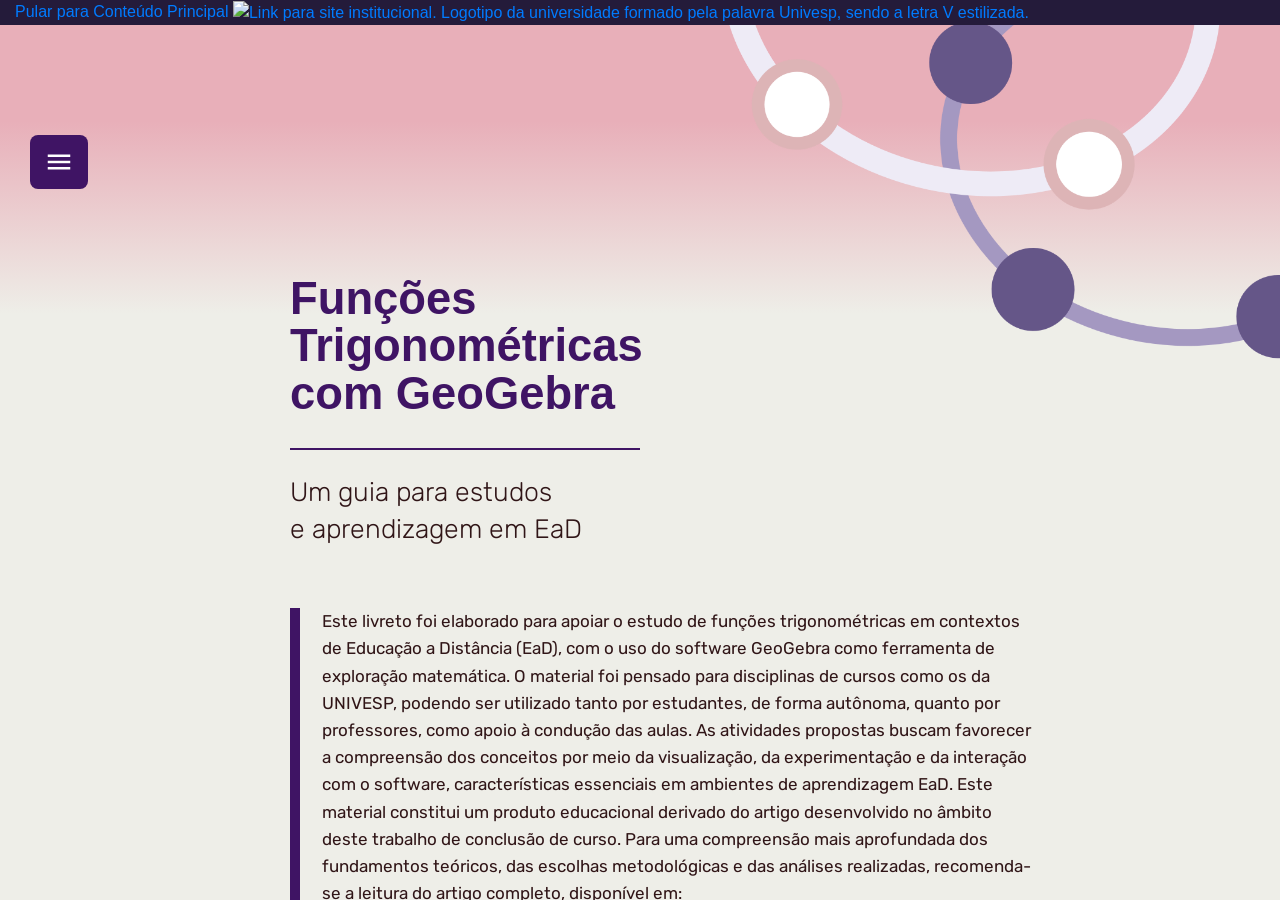
==== commit e1cdb580: "Finalização versão 1.0 do mobile" ====
--- a/index.html
+++ b/index.html
@@ -43,6 +43,7 @@
   <link rel="stylesheet" href="stylesheets/nav_footer.css">
   <link rel="stylesheet" href="stylesheets/main.css">
   <link rel="stylesheet" href="stylesheets/sidebar.css">
+  <link rel="stylesheet" href="stylesheets/mobile.css">
 
 </head>
 
@@ -465,7 +466,7 @@
             <br>
             As ferramentas da Figura 6 permitem construir objetos com propriedades específicas.
             <br>
-            <ul style="width: 50%; padding-left: 19px;">
+            <ul class="lista-texto" style="padding-left: 19px;">
               <li><strong>Reta perpendicular:</strong> constrói retas com ângulo de 90º;</li>
               <li><strong>Reta paralela:</strong> cria retas paralelas;</li>
               <li><strong>Bissetriz:</strong> cria as bissetrizes de um ângulo;</li>
--- a/stylesheets/nav_footer.css
+++ b/stylesheets/nav_footer.css
@@ -83,6 +83,8 @@
 footer .aval-rea .btn-secondary:focus {}
 
 
+
+
 /* MAIN */
 main {
   /*
@@ -95,4 +97,54 @@
     padding-top: 0;
     padding-bottom: 0;
   }
+
+  footer .aval-rea .btn-secondary:last-of-type {
+    margin-left: 0;
+  }
 }
+
+@media (max-width: 1550px) {
+  nav .nav-link {
+    right: 180px;
+  }
+  nav .nav-link:focus,
+  nav .nav-link:hover,
+  nav .nav-link[aria-expanded="true"] {
+    right: 180px;
+  }
+}
+
+@media (max-width: 1200px) {
+  nav .nav-link {
+    right: 100px;
+  }
+  nav .nav-link:focus,
+  nav .nav-link:hover,
+  nav .nav-link[aria-expanded="true"] {
+    right: 100px;
+  }
+}
+
+@media (max-width: 768px) {
+  nav .nav-link {
+    right: 60px;
+    top: 10%;
+  }
+  nav .nav-link:focus,
+  nav .nav-link:hover,
+  nav .nav-link[aria-expanded="true"] {
+    right: 60px;
+    top: 10%;
+  }
+}
+
+@media (max-width: 660px) {
+  nav .nav-link {
+    right: 25px;
+  }
+  nav .nav-link:focus,
+  nav .nav-link:hover,
+  nav .nav-link[aria-expanded="true"] {
+    right: 25px;
+  }
+}
--- a/stylesheets/main.css
+++ b/stylesheets/main.css
@@ -65,7 +65,7 @@
   position: relative;
   z-index: 1;
   padding-top: 350px;
-  padding-left: 600px;
+  padding-left: 600px
 }
 
 /* ---------- BLOCO DE TEXTO DA SEÇÃO INICIAL ---------- */
@@ -140,6 +140,10 @@
 }
 
 /* ---------- SEÇÕES DE CONTEÚDO GENÉRICAS ---------- */
+
+.lista-texto {
+  width: 50%;
+}
 
 /* Corpo da seção */
 .secao-corpo {
@@ -389,4 +393,102 @@
 
 .btn-proximo:active {
   transform: translateY(0);   /* volta ao "clicar" */
+}
+
+
+/* ============================================
+   MEDIA QUERIES
+   ============================================ */
+
+/* --- Faixa 1200px – 1550px (desktop pequeno) --- */
+@media (max-width: 1550px) {
+
+  /* Padding-left do conteúdo — reduz porque a sidebar fica mais estreita */
+  .section-conteudo {
+    padding-left: 400px;
+  }
+
+  /* Seção inicial: padding-top menor */
+  .secao-inicial .section-conteudo {
+    padding-top: 250px;
+  }
+
+  /* Título e subtítulo da capa menores */
+  .secao-inicial-titulo {
+    font-size: 34pt;
+  }
+
+  .secao-inicial-subtitulo {
+    font-size: 20pt;
+  }
+
+  .secao-inicial-divisor {
+    width: 350px;
+    margin: 30px 0 24px 0;
+  }
+
+  /* Bloco de destaque da capa */
+  .bloco-destaque {
+    max-width: 75%;
+    margin-top: 60px;
+  }
+
+  /* Arte da seção inicial */
+  .secao-inicial-arte {
+    height: 35%;
+  }
+
+  /* Texto do corpo um pouco menor */
+  .secao-corpo p {
+    font-size: 16px;
+  }
+
+  /* Títulos internos um pouco menores */
+  .secao-subtitulo-pequeno {
+    font-size: 19px;
+  }
+
+  /* Blocos de info: fonte levemente menor */
+  .bloco-info-corpo p,
+  .bloco-info-corpo ul,
+  .bloco-info-corpo ol {
+    font-size: 15px;
+  }
+
+  /* Figuras com largura menor (já que a coluna encolheu) */
+  .secao-figura {
+    max-width: 700px;
+  }
+
+  .bloco-info {
+    max-width: 700px;
+  }
+
+  .secao-navegacao {
+    max-width: 700px;
+  }
+}
+
+@media (max-width: 1199px) {
+  .secao-inicial-arte {
+    height: 25%;
+  }
+}
+
+@media (max-width: 1399px) {
+  .section-conteudo {
+    padding-left: 355px;
+  }
+}
+
+@media (max-width: 1299px) {
+  .section-conteudo {
+    padding-left: 290px;
+  }
+}
+
+@media (max-width: 1250px) {
+  .section-conteudo {
+    padding-left: 260px;
+  }
 }
--- a/stylesheets/sidebar.css
+++ b/stylesheets/sidebar.css
@@ -222,4 +222,16 @@
 .page-nav-list > li > a.ativo {
   font-weight: bold;
   color: #301517;
+}
+
+
+/* ============================================
+   MEDIA QUERIES
+   ============================================ */
+
+/* --- Faixa 1200px – 1550px (desktop pequeno) --- */
+@media (max-width: 1550px) {
+  .sidebar {
+    width: 340px;
+  }
 }
--- a/stylesheets/mobile.css
+++ b/stylesheets/mobile.css
@@ -0,0 +1,333 @@
+/* ============================================================
+   MOBILE (< 1200px)
+   ============================================================ */
+
+   @media (max-width: 1199.98px) {
+
+    /* ----------------------------------------------------------
+       LAYOUT GERAL
+       ---------------------------------------------------------- */
+    #conteudoPrincipal {
+      padding-left: 0;   /* conteúdo ocupa toda a largura */
+    }
+
+    .secao-inicial {
+      min-height: 0;
+    }
+
+    .lista-texto {
+      width: 100%;
+    }
+    
+  
+    /* ----------------------------------------------------------
+       SIDEBAR 
+       ---------------------------------------------------------- */
+    .sidebar {
+      width: min(90%, 400px);   /* 90% da tela, no máx 400px */
+      top: 90px;
+      left: 15px;
+      bottom: 20px;
+      border-radius: 16px;
+    }
+  
+    /* ----------------------------------------------------------
+       BOTÃO SIDEBAR
+       ---------------------------------------------------------- */
+    .sidebar-toggle {
+      top: 100px;
+      left: 15px;
+      padding: 10px 12px;
+      border-radius: 8px;
+    }
+  
+    .sidebar-toggle .material-icons {
+      font-size: 26px;
+    }
+  
+    /* ----------------------------------------------------------
+       OVERLAY (conteúdo escurecido por baixo da sidebar aberta)
+       ---------------------------------------------------------- */
+    .sidebar-overlay {
+      position: fixed;
+      inset: 0;
+      background-color: rgba(0, 0, 0, .45);
+      opacity: 0;
+      pointer-events: none;
+      transition: opacity .3s ease;
+      z-index: 98;   /* abaixo da sidebar (100), acima do resto */
+    }
+  
+    .sidebar-overlay.sidebar-overlay-visible {
+      opacity: 1;
+      pointer-events: auto;
+    }
+  
+    /* ----------------------------------------------------------
+       CONTEÚDO:
+       ---------------------------------------------------------- */
+    .section-conteudo {
+      margin: 0 auto;        
+      padding-left: 135px;
+      padding-right: 170px;
+      padding-top: 60px;
+    }
+  
+    /* Elementos internos: ocupam toda a largura do bloco centralizado */
+    .secao-corpo p,
+    .secao-figura,
+    .secao-navegacao,
+    .bloco-destaque {
+      max-width: 100%;
+    }
+  
+    /* Bloco info mantém o offset do ícone */
+    .bloco-info {
+      max-width: 100%;
+      margin-left: 15px;
+    }
+  
+    /* ----------------------------------------------------------
+       SEÇÃO INICIAL
+       ---------------------------------------------------------- */
+    .secao-inicial .section-conteudo {
+      padding-top: 200px;   /* respiro pra arte de cima */
+    }
+  
+    .secao-inicial-arte {
+      height: 35%;
+      width: auto;
+      top: 0;
+    }
+  
+    .secao-inicial-titulo {
+      font-size: 28pt;
+    }
+  
+    .secao-inicial-subtitulo {
+      font-size: 16pt;
+    }
+  
+    .secao-inicial-divisor {
+      width: 100%;
+      max-width: 260px;
+      margin: 24px 0 20px 0;
+    }
+  
+    .bloco-destaque {
+      margin-top: 40px;
+      padding-left: 20px;
+    }
+  
+    .bloco-destaque::before {
+      width: 6px;
+    }
+  
+    .bloco-destaque p {
+      font-size: 15px;
+    }
+  
+    /* ----------------------------------------------------------
+       TIPOGRAFIA GERAL
+       ---------------------------------------------------------- */
+    .secao-corpo {
+      padding-top: 40px;
+      padding-bottom: 60px;
+    }
+  
+    .secao-corpo p {
+      font-size: 15px;
+    }
+  
+    .secao-titulo {
+      font-size: 28px;
+    }
+  
+    .secao-lilas .secao-subtitulo {
+      font-size: 22px;
+    }
+  
+    .secao-divisor {
+      width: 260px;
+    }
+  
+    .secao-subtitulo-pequeno {
+      font-size: 17px;
+      letter-spacing: 0.4px;
+    }
+  
+    /* ----------------------------------------------------------
+       FIGURAS
+       ---------------------------------------------------------- */
+    .secao-figura {
+      margin: 30px 0 40px 0;
+    }
+  
+    .secao-figura-moldura {
+      padding: 10px;
+    }
+  
+    .secao-figura figcaption {
+      font-size: 13px;
+      margin-top: 14px;
+    }
+  
+    /* ----------------------------------------------------------
+       BLOCOS DE INFORMAÇÃO
+       ---------------------------------------------------------- */
+    .bloco-info {
+      padding: 20px 20px 20px 28px;   /* esquerda maior pro ícone */
+      gap: 16px;
+    }
+  
+    .bloco-info-icone {
+      top: 14px;
+      left: -15px;
+      width: 30px;
+      height: 30px;
+    }
+  
+    .bloco-info-titulo {
+      font-size: 16px;
+    }
+  
+    .bloco-info-corpo p,
+    .bloco-info-corpo ul,
+    .bloco-info-corpo ol {
+      font-size: 14px;
+    }
+  
+    /* ----------------------------------------------------------
+       BOTÃO DE NAVEGAÇÃO
+       ---------------------------------------------------------- */
+    .secao-navegacao {
+      margin-top: 40px;
+    }
+  
+    .btn-proximo {
+      padding: 14px 40px;
+      font-size: 14px;
+    }
+  
+    /* ----------------------------------------------------------
+       CABEÇALHO DA SIDEBAR
+       ---------------------------------------------------------- */
+    .sidebar-header {
+      padding: 12px 5%;
+    }
+  
+    .sidebar-header-title {
+      font-size: 18px;
+    }
+  
+    /* ----------------------------------------------------------
+       HEADINGS DA SIDEBAR
+       ---------------------------------------------------------- */
+    .sidebar-heading {
+      font-size: 15px;
+      padding: 12px 5%;
+    }
+  
+    /* ----------------------------------------------------------
+       FOOTER
+       ---------------------------------------------------------- */
+    footer {
+      padding: 1rem 1.5rem;
+      padding-left: 1.5rem;  
+      font-size: .85rem;
+    }
+  
+    .footer-content {
+      flex-direction: column;
+      gap: 1rem;
+    }
+  
+    .footer-content .aval-rea {
+      flex-direction: column;
+      gap: .5rem;
+      width: 100%;
+    }
+  
+    .footer-content .aval-rea .btn {
+      width: 100%;
+      text-align: center;
+    }
+  }
+
+  @media (max-width: 768px) {
+
+    .section-conteudo {
+      margin: 0 auto;
+      padding-left: 30px;
+      padding-right: 30px;
+    }
+  
+    .secao-corpo p,
+    .secao-figura,
+    .secao-navegacao,
+    .bloco-destaque {
+      max-width: 100%;
+    }
+  
+    .bloco-info {
+      max-width: 100%;
+      margin-left: 15px;
+    }
+  }
+  
+  /* ============================================================
+     CELULARES PEQUENOS (< 480px)
+     ============================================================ */
+  @media (max-width: 479.98px) {
+  
+    .section-conteudo {
+      padding-left: 18px;
+      padding-right: 18px;
+    }
+  
+    .secao-inicial-titulo {
+      font-size: 24pt;
+    }
+  
+    .secao-inicial-subtitulo {
+      font-size: 14pt;
+    }
+  
+    .secao-inicial .section-conteudo {
+      padding-top: 180px;
+    }
+  
+    .secao-inicial-arte {
+      height: 150px;
+    }
+  
+    .secao-titulo {
+      font-size: 24px;
+    }
+  
+    .secao-lilas .secao-subtitulo {
+      font-size: 19px;
+    }
+  
+    .secao-subtitulo-pequeno {
+      font-size: 15px;
+    }
+  
+    .secao-corpo p {
+      font-size: 14px;
+    }
+  
+    .bloco-info-corpo p,
+    .bloco-info-corpo ul,
+    .bloco-info-corpo ol {
+      font-size: 13px;
+    }
+  
+    .sidebar-toggle {
+      padding: 8px 10px;
+    }
+  
+    .sidebar-toggle .material-icons {
+      font-size: 22px;
+    }
+  }
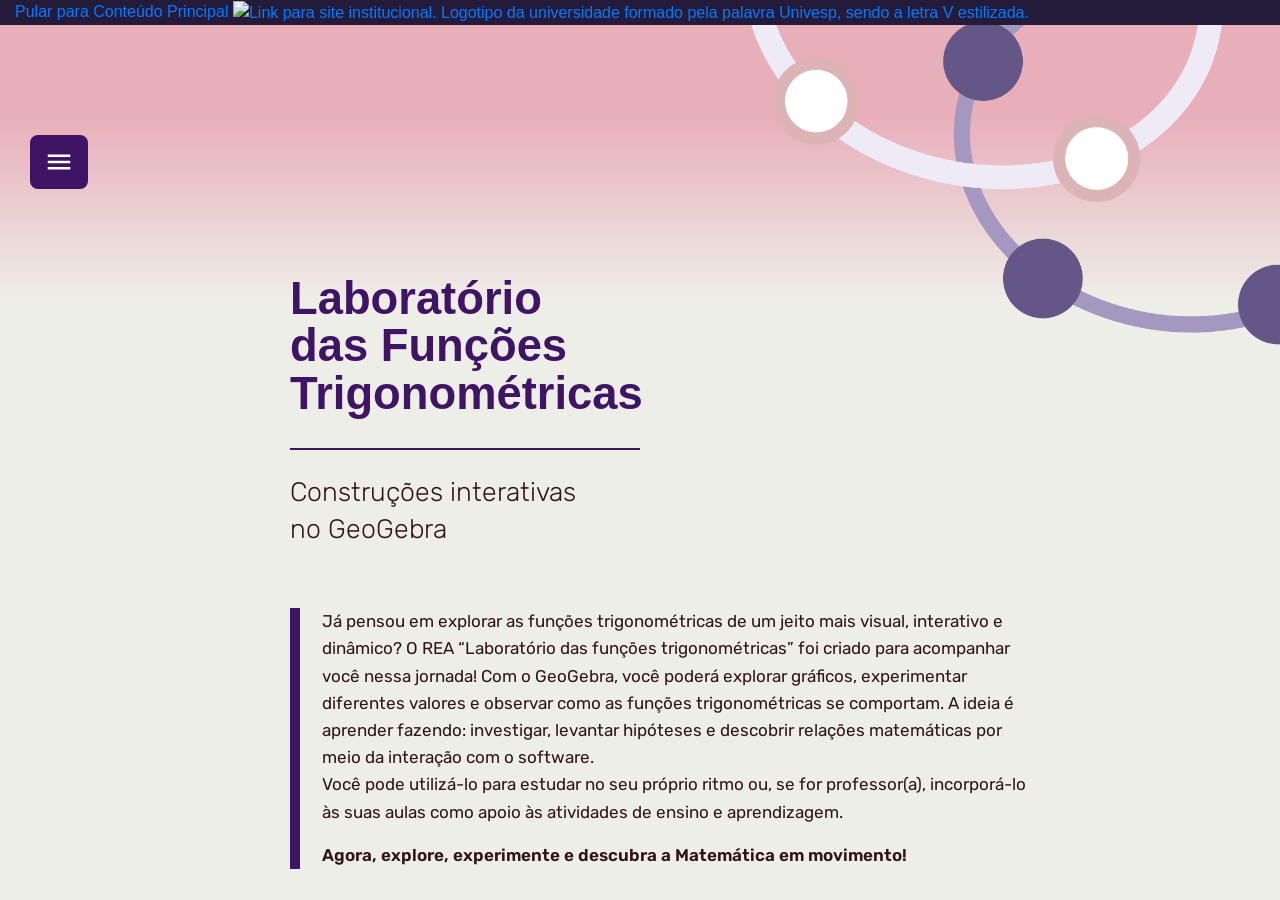
==== commit 2e5cce8f: "Atualizando leyout da aplicação versão desktop" ====
--- a/index.html
+++ b/index.html
@@ -10,7 +10,7 @@
   <meta name="description" property="og:description"
   content="">
 
-  <title>Aula 1 • Conhecendo o GeoGebra</title>
+  <title> </title>
 
   <link rel="shortcut icon" href="https://apps.univesp.br/common/favicon.ico" type="image/x-icon"/>
 
@@ -101,567 +101,8 @@
     <div class="container">
       <!-- Seu conteúdo -->
       
-      <section class="secao-container secao-inicial" id="conteudo1">
-
-        <img
-          class="secao-inicial-arte"
-          src="assets/aula1/arte_capitulo_01.png"
-          alt=""
-          aria-hidden="true"
-        >
-        <div class="section-conteudo">
-          <div class="secao-inicial-conteudo">
-            <h1 class="secao-inicial-titulo">
-              Funções<br>
-              Trigonométricas<br>
-              com GeoGebra
-            </h1>
-            <hr class="secao-inicial-divisor">
-            <p class="secao-inicial-subtitulo">
-              Um guia para estudos<br>
-              e aprendizagem em EaD
-            </p>
-          </div>
-
-          <div class="bloco-destaque">
-            <p>Este livreto foi elaborado para apoiar o estudo de funções trigonométricas em contextos de Educação a Distância (EaD), com o uso do software GeoGebra como ferramenta de exploração matemática. O material foi pensado para disciplinas de cursos como os da UNIVESP, podendo ser utilizado tanto por estudantes, de forma autônoma, quanto por professores, como apoio à condução das aulas. As atividades propostas buscam favorecer a compreensão dos conceitos por meio da visualização, da experimentação e da interação com o software, características essenciais em ambientes de aprendizagem EaD. Este material constitui um produto educacional derivado do artigo desenvolvido no âmbito deste trabalho de conclusão de curso. Para uma compreensão mais aprofundada dos fundamentos teóricos, das escolhas metodológicas e das análises realizadas, recomenda-se a leitura do artigo completo, disponível em:</p>
-          </div>
-        </div>
-
-      </section>
-
-      <!-- 1.1 - OBJETIVO DA AULA -->
-      <section class="secao-container" id="objetivo-aula">
-
-        <!-- Corpo da seção (fundo lilás) -->
-        <div class="section-conteudo secao-corpo secao-lilas">
-          <header class="secao-cabecalho">
-            <h2 class="secao-titulo">Aula 1</h2>
-            <p class="secao-subtitulo">Conhecendo o GeoGebra</p>
-            <hr class="secao-divisor">
-          </header>
-
-          <h3 class="secao-subtitulo-pequeno">1.1 Objetivo da aula</h3>
-          <p>
-            Familiarizar-se com a interface do GeoGebra e suas principais ferramentas,
-            desenvolvendo autonomia para utilizar o software nas atividades propostas
-            neste material.
-          </p>
-        </div>
-
-      </section>
-
-      <!-- 1.2 - PRIMEIRO CONTATO COM O GEOGEBRA -->
-      <section class="secao-container" id="primeiro-contato">
-
-        <!-- Corpo da seção (fundo rosa pálido) -->
-        <div class="section-conteudo secao-corpo secao-rosa">
-
-          <h3 class="secao-subtitulo-pequeno">1.2 Primeiro contato com o GeoGebra</h3>
-          <p>Acesse o site do GeoGebra em: <a class="link-textos" target="_blank" href="https://www.geogebra.org/">https://www.geogebra.org/</a></p>
-          <p>Ao acessar a plataforma, você encontrará a página inicial ilustrada na Figura 1.</p>
-
-          <figure class="secao-figura">
-            <div class="secao-figura-moldura">
-              <img
-                src="assets/aula1/figura_01.png"
-                alt="Print da página inicial do GeoGebra, com menus Matemática, Calculadoras, barra de busca e botões 'Entrar na Turma' e 'Entrar no sistema'."
-              >
-            </div>
-            <figcaption>Figura 1: Página inicial do GeoGebra</figcaption>
-          </figure>
-
-          <div class="bloco-info bloco-info-observe">
-            <div class="bloco-info-icone">
-              <img src="assets/icone_box_observe.svg" alt="" aria-hidden="true">
-            </div>
-            <div class="bloco-info-corpo">
-              <h4 class="bloco-info-titulo">Observe</h4>
-              <p>Para salvar suas construções, é necessário criar uma conta no GeoGebra.</p>
-            </div>
-          </div>
-          
-          <div class="bloco-info bloco-info-atividade">
-            <div class="bloco-info-icone">
-              <img src="assets/icone_box_atividade.svg" alt="" aria-hidden="true">
-            </div>
-            <div class="bloco-info-corpo">
-              <h4 class="bloco-info-titulo">Atividade</h4>
-              <p>Crie uma conta no GeoGebra Online:</p>
-              <ul>
-                <li>clique em Entrar no sistema, na parte superior direita da tela;</li>
-                <li>faça login utilizando uma conta do Google ou Facebook, ou selecione a opção Criar conta, conforme ilustrado na Figura 2;</li>
-                <li>após o login, clique novamente em Entrar no sistema.</li>
-              </ul>
-            </div>
-          </div>
-          
-          <div class="bloco-info bloco-info-observe">
-            <div class="bloco-info-icone">
-              <img src="assets/icone_box_observe.svg" alt="" aria-hidden="true">
-            </div>
-            <div class="bloco-info-corpo">
-              <h4 class="bloco-info-titulo">Observe</h4>
-              <p>Esse é o ambiente onde você poderá salvar suas construções ao longo das atividades.</p>
-            </div>
-          </div>
-
-          <figure class="secao-figura" style="margin-top: 60px;">
-            <div class="secao-figura-moldura">
-              <img
-                src="assets/aula1/figura_02.png"
-                alt="Figura 2: Página inicial do GeoGebra"
-              >
-            </div>
-            <figcaption>Figura 2: Página inicial do GeoGebra</figcaption>
-          </figure>
-
-          <div class="bloco-info bloco-info-observe">
-            <div class="bloco-info-icone">
-              <img src="assets/icone_box_observe.svg" alt="" aria-hidden="true">
-            </div>
-            <div class="bloco-info-corpo">
-              <h4 class="bloco-info-titulo">Observe</h4>
-              <p>Na página inicial, localize o botão Iniciar calculadora. Esse será o principal ponto de acesso ao
-                ambiente de construção.</p>
-            </div>
-          </div>
-
-          <div class="bloco-info bloco-info-professor">
-            <div class="bloco-info-icone">
-              <img src="assets/icone_box_professor.svg" alt="" aria-hidden="true">
-            </div>
-            <div class="bloco-info-corpo">
-              <h4 class="bloco-info-titulo">Para o professor</h4>
-              <p>Neste momento, é importante permitir que o estudante explore livremente a página inicial, identificando menus e opções disponíveis.</p>
-            </div>
-          </div>
-
-        </div>
-
-      </section>
-
-      <!-- 1.3 - ACESSANDO A CALCULADORA GRÁFICA -->
-      <section class="secao-container" id="calculadora-grafica">
-
-        <!-- Corpo da seção (fundo cinza claro) -->
-        <div class="section-conteudo secao-corpo secao-cinza">
-
-          <h3 class="secao-subtitulo-pequeno">1.3 Acessando a calculadora gráfica</h3>
-          <p>Clique em Iniciar calculadora. A interface apresentada será semelhante à mostrada na Figura 3.</p>
-
-          <div class="bloco-info bloco-info-observe" style="margin-left: 0;">
-            <div class="bloco-info-icone">
-              <img src="assets/icone_box_observe.svg" alt="" aria-hidden="true">
-            </div>
-            <div class="bloco-info-corpo">
-              <h4 class="bloco-info-titulo">Observe</h4>
-              <p>Observe a organização da tela. Identifique o plano cartesiano, o campo de entrada e o menu lateral.</p>
-            </div>
-          </div>
-
-          <figure class="secao-figura" style="margin-top: 60px; margin-bottom: 0;">
-            <div class="secao-figura-moldura">
-              <img
-                src="assets/aula1/figura_03.png"
-                alt="Figura 3: Interface da calculadora gráfica do GeoGebra"
-              >
-            </div>
-            <figcaption>Figura 3: Interface da calculadora gráfica do GeoGebra</figcaption>
-          </figure>
-
-        </div>
-
-      </section>
-
-      <!-- 1.4 - EXPLORANDO A INTERFACE -->
-      <section class="secao-container" id="explorando-interface">
-
-        <!-- Corpo da seção (fundo lilás) -->
-        <div class="section-conteudo secao-corpo secao-lilas">
-
-          <h3 class="secao-subtitulo-pequeno">1.4 Explorando a interface</h3>
-          <p>A interface do GeoGebra é composta por diferentes elementos que permitem construir e visualizar objetos matemáticos:</p>
-
-          <p>
-            <strong>1. Plano cartesiano</strong>
-            <br>
-            A região central da tela corresponde ao plano cartesiano, onde serão exibidos gráficos, pontos e construções geométricas.
-          </p>
-
-          <p>
-            <strong>2. Campo de entrada</strong>
-            <br>
-            O campo de entrada permite digitar funções e comandos matemáticos.
-          </p>
-
-          <p>
-            <strong>3. Painel algébrico</strong>
-            <br>
-            Apresenta os objetos criados e suas representações matemáticas.
-          </p>
-
-          <p>
-            <strong>4. Menu lateral </strong>
-            <br>
-            Permite acessar ferramentas, tabelas e outros recursos.
-          </p>
-
-          <div class="bloco-info bloco-info-atividade" style="margin-left: 0;">
-            <div class="bloco-info-icone">
-              <img src="assets/icone_box_atividade.svg" alt="" aria-hidden="true">
-            </div>
-            <div class="bloco-info-corpo">
-              <h4 class="bloco-info-titulo">Atividade</h4>
-              <p>Realize as seguintes ações:</p>
-              <ol>
-                <li>mova o plano cartesiano com o mouse;</li>
-                <li>utilize o zoom para aproximar e afastar a visualização;</li>
-                <li>observe o comportamento dos eixos.</li>
-              </ol>
-            </div>
-          </div>
-
-          <div class="bloco-info bloco-info-observe" style="margin-left: 0;">
-            <div class="bloco-info-icone">
-              <img src="assets/icone_box_observe.svg" alt="" aria-hidden="true">
-            </div>
-            <div class="bloco-info-corpo">
-              <h4 class="bloco-info-titulo">Observe</h4>
-              <p>Ao utilizar o zoom, observe se os eixos mudam de posição ou apenas a escala da visualização é alterada.</p>
-            </div>
-          </div>
-
-        </div>
-
-      </section>
-
-      <!-- 1.5 - SALVANDO SUA CONSTRUÇÃO -->
-      <section class="secao-container" id="salvando-construcao">
-
-        <!-- Corpo da seção (fundo rosa pálido) -->
-        <div class="section-conteudo secao-corpo secao-rosa">
-
-          <h3 class="secao-subtitulo-pequeno">1.5 Salvando sua construção</h3>
-
-          <div class="bloco-info bloco-info-atividade" style="margin-left: 0;">
-            <div class="bloco-info-icone">
-              <img src="assets/icone_box_atividade.svg" alt="" aria-hidden="true">
-            </div>
-            <div class="bloco-info-corpo">
-              <h4 class="bloco-info-titulo">Atividade</h4>
-              <p>Salve a construção realizada no GeoGebra:</p>
-              <ol>
-                <li>clique em Menu (ícone no canto superior esquerdo);</li>
-                <li>selecione a opção Salvar online;</li>
-                <li>digite um nome para a sua construção;</li>
-                <li>caso ainda não tenha feito login, será solicitado que você entre em sua conta.</li>
-              </ol>
-            </div>
-          </div>
-
-          <div class="bloco-info bloco-info-observe" style="margin-left: 0;">
-            <div class="bloco-info-icone">
-              <img src="assets/icone_box_observe.svg" alt="" aria-hidden="true">
-            </div>
-            <div class="bloco-info-corpo">
-              <h4 class="bloco-info-titulo">Observe</h4>
-              <p>Sua construção será armazenada na sua conta do GeoGebra, permitindo acessá-la posteriormente de qualquer dispositivo.</p>
-            </div>
-          </div>
-
-        </div>
-
-      </section>
-
-      <!-- 1.6 - EXPLORANDO AS FERRAMENTAS -->
-      <section class="secao-container" id="explorando-ferramentas">
-
-        <!-- Corpo da seção (fundo cinza claro) -->
-        <div class="section-conteudo secao-corpo secao-cinza">
-
-          <h3 class="secao-subtitulo-pequeno">1.6 Explorando as ferramentas</h3>
-          <p>Clique na opção Ferramentas. Você verá diferentes recursos organizados.</p>
-
-          <p>
-            <strong>Ferramentas básicas</strong>
-            <br>
-            As ferramentas apresentadas na Figura 4 são as mais utilizadas nas construções iniciais.
-          </p>
-
-          <figure class="secao-figura" style="margin-top: 30px;">
-            <div class="secao-figura-moldura">
-              <img
-                src="assets/aula1/figura_04.png"
-                alt="Figura 4: Ferramentas básicas do GeoGebra"
-              >
-            </div>
-            <figcaption>Figura 4: Ferramentas básicas do GeoGebra</figcaption>
-          </figure>
-
-          <ul style="margin-bottom: 50px;">
-            <li><strong>Mover:</strong> permite arrastar objetos no plano;</li>
-            <li><strong>Ponto:</strong> cria pontos no plano cartesiano;</li>
-            <li><strong>Controle deslizante:</strong> permite criar valores variáveis;</li>
-            <li><strong>Interseção:</strong> identifica pontos comuns entre objetos;</li>
-            <li><strong>Raízes:</strong> determina zeros de funções.</li>
-          </ul>
-
-          <div class="bloco-info bloco-info-atividade" style="margin-left: 0;">
-            <div class="bloco-info-icone">
-              <img src="assets/icone_box_atividade.svg" alt="" aria-hidden="true">
-            </div>
-            <div class="bloco-info-corpo">
-              <h4 class="bloco-info-titulo">Atividade</h4>
-              <p>Selecione a ferramenta Ponto e clique em três posições diferentes no plano cartesiano. Em seguida, utilize a ferramenta Mover para deslocar esses pontos.</p>
-            </div>
-          </div>
-
-          <div class="bloco-info bloco-info-observe" style="margin-left: 0;">
-            <div class="bloco-info-icone">
-              <img src="assets/icone_box_observe.svg" alt="" aria-hidden="true">
-            </div>
-            <div class="bloco-info-corpo">
-              <h4 class="bloco-info-titulo">Observe</h4>
-              <p>Perceba que os pontos podem ser movimentados. Essa característica mostra que o GeoGebra é um software dinâmico.</p>
-            </div>
-          </div>
-
-          <p style="margin-top: 60px;">
-            <strong>Ferramentas de medição e transformação</strong>
-            <br>
-            As ferramentas mostradas na Figura 5 permitem medir objetos e realizar transformações geométricas.
-          </p>
-
-          <figure class="secao-figura" style="margin-top: 30px;">
-            <div class="secao-figura-moldura">
-              <img
-                src="assets/aula1/figura_05.png"
-                alt="Figura 5: Ferramentas de medição e transformação"
-              >
-            </div>
-            <figcaption>Figura 5: Ferramentas de medição e transformação</figcaption>
-          </figure>
-
-          <ul style="margin-bottom: 50px;">
-            <li><strong>Ângulo:</strong> cria ângulos entre segmentos ou retas;</li>
-            <li><strong>Distância ou comprimento:</strong> realiza medidas lineares;</li>
-            <li><strong>Área:</strong> determina a área de regiões;</li>
-            <li><strong>Reflexão:</strong>  permite refletir objetos;</li>
-            <li><strong>Translação:</strong> desloca objetos no plano.</li>
-          </ul>
-
-          <div class="bloco-info bloco-info-observe" style="margin-left: 0;">
-            <div class="bloco-info-icone">
-              <img src="assets/icone_box_observe.svg" alt="" aria-hidden="true">
-            </div>
-            <div class="bloco-info-corpo">
-              <h4 class="bloco-info-titulo">Observe</h4>
-              <p>Essas ferramentas são importantes para analisar propriedades geométricas e verificar relações entre medidas.</p>
-            </div>
-          </div>
-
-          <p style="margin-top: 60px;">
-            <strong>Ferramentas de construção geométrica</strong>
-            <br>
-            As ferramentas da Figura 6 permitem construir objetos com propriedades específicas.
-            <br>
-            <ul class="lista-texto" style="padding-left: 19px;">
-              <li><strong>Reta perpendicular:</strong> constrói retas com ângulo de 90º;</li>
-              <li><strong>Reta paralela:</strong> cria retas paralelas;</li>
-              <li><strong>Bissetriz:</strong> cria as bissetrizes de um ângulo;</li>
-              <li><strong>Mediatriz:</strong> cria a mediatriz de um segmento: reta perpendicular que divide um
-                segmento em dois segmentos congruentes;</li>
-              <li><strong>Reta tangente:</strong> constrói retas tangentes a curvas.</li>
-            </ul>
-          </p>
-
-          <div class="bloco-info bloco-info-observe" style="margin-left: 0;">
-            <div class="bloco-info-icone">
-              <img src="assets/icone_box_observe.svg" alt="" aria-hidden="true">
-            </div>
-            <div class="bloco-info-corpo">
-              <h4 class="bloco-info-titulo">Observe</h4>
-              <p>Essas ferramentas garantem maior precisão nas construções geométricas.</p>
-            </div>
-          </div>
-
-          <figure class="secao-figura" style="margin-top: 40px;">
-            <div class="secao-figura-moldura">
-              <img
-                src="assets/aula1/figura_06.png"
-                alt="Figura 6: Ferramentas de construção geométrica"
-              >
-            </div>
-            <figcaption>Figura 6: Ferramentas de construção geométrica</figcaption>
-          </figure>
-
-          <p style="margin-top: 60px;">
-            <strong>Ferramentas adicionais</strong>
-            <br>
-            As ferramentas apresentadas na Figura 7 ampliam as possibilidades de construção no GeoGebra.
-          </p>
-
-          <figure class="secao-figura" style="margin-top: 40px;">
-            <div class="secao-figura-moldura">
-              <img
-                src="assets/aula1/figura_07.png"
-                alt="Figura 7: Ferramentas adicionais do GeoGebra"
-              >
-            </div>
-            <figcaption>Figura 7: Ferramentas adicionais do GeoGebra</figcaption>
-          </figure>
-
-          <ul style="margin-bottom: 50px;">
-            <li><strong>Circunferência e arcos:</strong> permitem construir círculos e suas partes;</li>
-            <li><strong>Cônicas:</strong> possibilitam criar elipses, parábolas e hipérboles;</li>
-            <li><strong>Transformações:</strong> incluem rotações, ampliações e reduções.</li>
-          </ul>
-
-          <div class="bloco-info bloco-info-observe" style="margin-left: 0;">
-            <div class="bloco-info-icone">
-              <img src="assets/icone_box_observe.svg" alt="" aria-hidden="true">
-            </div>
-            <div class="bloco-info-corpo">
-              <h4 class="bloco-info-titulo">Observe</h4>
-              <p>Embora nem todas essas ferramentas sejam utilizadas neste momento, elas serão exploradas ao longo do material.</p>
-            </div>
-          </div>
-
-          <div class="bloco-info bloco-info-professor" style="margin-left: 0;">
-            <div class="bloco-info-icone">
-              <img src="assets/icone_box_professor.svg" alt="" aria-hidden="true">
-            </div>
-            <div class="bloco-info-corpo">
-              <h4 class="bloco-info-titulo">Para o professor</h4>
-              <p>Incentive os estudantes a testarem diferentes ferramentas, mesmo sem domínio completo, para estimular a familiarização com o ambiente.</p>
-            </div>
-          </div>
-
-        </div>
-
-      </section>
-
-      <!-- 1.7 - UTILIZANDO O CAMPO DE ENTRADA -->
-      <section class="secao-container" id="campo-de-entrada">
-
-        <!-- Corpo da seção (fundo lilás) -->
-        <div class="section-conteudo secao-corpo secao-lilas">
-
-          <h3 class="secao-subtitulo-pequeno">1.7 Utilizando o campo de entrada</h3>
-
-          <p>Digite no campo de entrada:</p>
-          <p>
-            \[ f(x) = x^2 \]
-          </p>
-          <p>
-            Pressione Enter.
-          </p>
-
-          <div class="bloco-info bloco-info-observe" style="margin-left: 0;">
-            <div class="bloco-info-icone">
-              <img src="assets/icone_box_observe.svg" alt="" aria-hidden="true">
-            </div>
-            <div class="bloco-info-corpo">
-              <h4 class="bloco-info-titulo">Observe</h4>
-              <p>Observe que o gráfico é gerado automaticamente no plano cartesiano.</p>
-            </div>
-          </div>
-
-          <p style="margin-top: 30px;">Agora digite:</p>
-          <p>
-            \[ g(x) = \sen(x) \]
-          </p>
-
-          <div class="bloco-info bloco-info-atividade" style="margin-left: 0;">
-            <div class="bloco-info-icone">
-              <img src="assets/icone_box_atividade.svg" alt="" aria-hidden="true">
-            </div>
-            <div class="bloco-info-corpo">
-              <h4 class="bloco-info-titulo">Atividade</h4>
-              <p>Compare os dois gráficos exibidos na tela.</p>
-            </div>
-          </div>
-
-          <div class="bloco-info bloco-info-observe" style="margin-left: 0;">
-            <div class="bloco-info-icone">
-              <img src="assets/icone_box_observe.svg" alt="" aria-hidden="true">
-            </div>
-            <div class="bloco-info-corpo">
-              <h4 class="bloco-info-titulo">Observe</h4>
-              <p>Observe que a parábola associada à função \( x^2 \) não apresenta um padrão que se repete ao longo
-                do eixo \( x \). Já o gráfico da função \( \sen(x) \) repete continuamente a mesma forma, característica
-                conhecida como periodicidade.</p>
-            </div>
-          </div>
-
-          <div class="bloco-info bloco-info-atividade" style="margin-left: 0;">
-            <div class="bloco-info-icone">
-              <img src="assets/icone_box_atividade.svg" alt="" aria-hidden="true">
-            </div>
-            <div class="bloco-info-corpo">
-              <h4 class="bloco-info-titulo">Atividade</h4>
-              <ol>
-                <li>Que diferenças você percebe entre o comportamento da função \( f(x) = x^2 \) e da função \( g(x) = \sen(x) \)?</li>
-                <li>O que significa dizer que o gráfico de \( \sen(x) \) é periódico?</li>
-                <li>O que parece se repetir nesse gráfico?</li>
-                <li>É possível prever o comportamento futuro de cada gráfico apenas observando uma parte dele? Justifique sua resposta.</li>
-                <li>Você conhece algum fenômeno do cotidiano que possa ser representado por um comportamento periódico?</li>
-              </ol>
-            </div>
-          </div>
-
-          <div class="bloco-info bloco-info-professor" style="margin-left: 0;">
-            <div class="bloco-info-icone">
-              <img src="assets/icone_box_professor.svg" alt="" aria-hidden="true">
-            </div>
-            <div class="bloco-info-corpo">
-              <h4 class="bloco-info-titulo">Para o professor</h4>
-              <p>Incentive os estudantes a testarem diferentes ferramentas, mesmo sem domínio completo, para estimular a familiarização com o ambiente.</p>
-            </div>
-          </div>
-
-        </div>
-
-      </section>
-
-      <!-- 1.8 - SÍNTESE DA AULA -->
-      <section class="secao-container" id="sintese-aula1">
-
-        <!-- Corpo da seção (fundo rosa pálido) -->
-        <div class="section-conteudo secao-corpo secao-rosa">
-
-          <h3 class="secao-subtitulo-pequeno">1.8 Síntese da aula</h3>
-          <p>Nesta aula, você:</p>
-
-          <ul style="padding-left: 19px;">
-            <li>conheceu a interface do GeoGebra;</li>
-            <li>explorou ferramentas básicas;</li>
-            <li>utilizou o campo de entrada;</li>
-            <li>observou gráficos de funções.</li>
-          </ul>
-
-          <div class="bloco-info bloco-info-observe" style="margin-left: 0;">
-            <div class="bloco-info-icone">
-              <img src="assets/icone_box_observe.svg" alt="" aria-hidden="true">
-            </div>
-            <div class="bloco-info-corpo">
-              <h4 class="bloco-info-titulo">Observe</h4>
-              <p>A familiarização com o GeoGebra é essencial para o desenvolvimento das próximas atividades, especialmente no estudo das funções trigonométricas.</p>
-            </div>
-          </div>
-
-          <div class="secao-navegacao">
-            <a href="#" class="btn-proximo">
-              Próximo
-            </a>
-          </div>
-
-        </div>
-
-      </section>
-
-
+      <!-- Conteúdo da aula (injetado dinamicamente pelo aula-loader.js) -->
+      <div id="aula-container"></div>
 
       <!-- RODAPÉ -->
       <footer>
@@ -756,7 +197,17 @@
     renderSidebar('#sidebar');
   </script>
 
-<script src="components/creditos-component.js"></script>
+  <script src="components/creditos-component.js"></script>
+  <script src="javascripts/carrossel.js"></script>
+
+  <script src="javascripts/aula-loader.js"></script>
+  <script>
+    const idInicial = (() => {
+      try { return localStorage.getItem('aulaAtual') || 'aula-1'; }
+      catch (e) { return 'aula-1'; }
+    })();
+    carregarAula(idInicial);
+  </script>
 
   <!-- Custom JS -->
   <script type="text/javascript" src="javascripts/events.js"></script>
--- a/stylesheets/main.css
+++ b/stylesheets/main.css
@@ -11,6 +11,19 @@
 
 a {
   text-decoration: none !important;
+}
+
+.font-strong {
+  font-weight: 600;
+}
+
+.lista-ordenada-livre {
+  font-family: 'Rubik', sans-serif;
+  padding-left: 20px;
+  font-size: 16px;
+}
+.lista-ordenada-livre li::marker {
+  font-weight: bolder;
 }
 
 .container {
@@ -54,7 +67,7 @@
   position: absolute;
   top: 0;
   right: 0;
-  height: 50%;
+  height: 42%;
   width: auto;
   z-index: 0;
   pointer-events: none;
@@ -148,7 +161,7 @@
 /* Corpo da seção */
 .secao-corpo {
   padding-top: 60px;
-  padding-bottom: 80px;
+  padding-bottom: 65px;
 }
 
 .secao-lilas {
@@ -216,7 +229,7 @@
   font-size: 17px;
   line-height: 1.6;
   color: #060706;
-  max-width: 750px;
+  max-width: 820px;
   margin: 0 0 16px 0;
 }
 
@@ -231,11 +244,11 @@
 /* ---------- FIGURAS COM MOLDURA ---------- */
 .secao-figura {
   margin: 40px 0 60px 0;
-  max-width: 750px;   /* mesma largura máxima dos parágrafos */
+  max-width: 820px;   /* mesma largura máxima dos parágrafos */
 }
 
 .secao-figura-moldura {
-  background-color: #F6DCD2;   /* mesmo rosa do secao-rosa */
+  background-color: #FBFBF9;  
   padding: 15px;               /* respiro interno entre a borda e a imagem */
   border-radius: 6px;
   box-shadow: 0 8px 20px rgba(0, 0, 0, .08);
@@ -246,15 +259,111 @@
   width: 100%;
   height: auto;
   box-shadow: 0 8px 20px rgba(0, 0, 0, .08);   /* sombra suave na imagem */
-}
-
+  border-radius: 5px;
+}
+
+/* Container que segura a legenda e as bolinhas */
+.carrossel-footer {
+  position: relative;
+  margin-top: 25px;
+  display: flex;
+  justify-content: space-between;
+}
+
+/* A legenda continua centralizada */
 .secao-figura figcaption {
   font-family: "Rubik", sans-serif;
-  font-size: 15px;
+  font-size: 17px;
   color: #060706;
-  text-align: center;
-  margin-top: 20px;
   font-weight: 400;
+  margin: 0; /* Remove a margem antiga, agora quem dá espaço é a carrossel-footer */
+  margin-left: 1%;
+  max-width: 605px;
+}
+
+/* ---------- BOLINHAS DO CARROSSEL ---------- */
+.carrossel-bolinhas {
+  position: absolute;
+  right: 0;
+  top: 7px;
+  display: flex;
+  gap: 8px;
+  align-items: center;
+}
+
+.carrossel-indicador {
+  /* Tamanho e formato */
+  width: 28px;
+  height: 11.5px;
+  border-radius: 5px;
+  
+  /* Cor da borda e do fundo quando NÃO está ativa (vazia) */
+  background-color: transparent;
+  border: 2px solid #8a6f64;
+  
+  /* Remove estilos padrão de botão */
+  padding: 0;
+  cursor: pointer;
+  transition: all 0.3s ease;
+}
+
+/* Quando a bolinha está ATIVA (preenchida) */
+.carrossel-indicador.ativo {
+  background-color: #8a6f64; 
+  border-color: #8a6f64;     /* Borda da mesma cor do fundo */
+}
+
+/* Opcional: efeito ao passar o mouse */
+.carrossel-indicador:hover {
+  border-color: #8a6f64;
+}
+
+.carrossel-container {
+  position: relative;
+}
+
+.carrossel-seta {
+  position: absolute;
+  top: 50%;
+  transform: translateY(-50%);
+  background: transparent;
+  border: none;
+  cursor: pointer;
+  z-index: 10;
+  padding: 10px;
+  opacity: 0.8;
+  transition: opacity 0.2s;
+  display: flex;
+  align-items: center;
+  justify-content: center;
+}
+
+.carrossel-seta:hover {
+  opacity: 1;
+}
+
+.carrossel-seta:active, .carrossel-seta:focus {
+  border: none;
+  outline: 0;
+}
+
+.carrossel-seta img {
+  width: 25px; /* Tamanho da seta */
+  height: auto;
+  box-shadow: none !important; /* Tira a sombra que o CSS da imagem estava aplicando nas setas */
+}
+
+.carrossel-seta-prev {
+  left: -65px; /* Joga a seta pra fora da moldura branca */
+}
+
+.carrossel-seta-next {
+  right: -65px;
+}
+
+/* Efeito de fade na imagem */
+.carrossel-img {
+  transition: opacity 0.2s ease-in-out;
 }
 
 /* ---------- BLOCOS DE INFORMAÇÃO (ícone + barra lateral) ---------- */
@@ -265,10 +374,9 @@
   gap: 24px;
   padding: 24px 32px;
   margin-top: 32px;
-  margin-left: 15px;
   background-color: #FBFBF9;   /* fundo definido por você */
   border-radius: 4px;
-  max-width: 750px;
+  max-width: 820px;
   box-shadow: 0 2px 8px rgba(0, 0, 0, .04);
 }
 
@@ -323,7 +431,7 @@
   line-height: 1.5;
   color: #060706;
   margin: 0 0 12px 0;
-  max-width: none;
+  width: 97%;
 }
 
 .bloco-info-corpo p:last-child {
@@ -338,6 +446,10 @@
   font-size: 16px;
   line-height: 1.5;
   color: #060706;
+}
+
+.bloco-info-corpo ol li::marker {
+  font-weight: bold;
 }
 
 .bloco-info-corpo ul li {
@@ -379,7 +491,7 @@
   font-weight: 700;
   text-transform: uppercase;
   letter-spacing: 1px;
-  padding: 16px 60px;
+  padding: 10px 70px;
   border-radius: 4px;
   text-decoration: none;
   transition: background-color .2s ease, transform .1s ease;
@@ -393,6 +505,76 @@
 
 .btn-proximo:active {
   transform: translateY(0);   /* volta ao "clicar" */
+}
+
+
+/* ============================================================
+   AULA LOADING (spinner)
+   ============================================================ */
+
+   .aula-loading {
+    display: flex;
+    flex-direction: column;
+    align-items: center;
+    justify-content: center;
+    padding: 120px 20px;
+    gap: 20px;
+    font-family: "Rubik", sans-serif;
+    color: #3F1464;
+  }
+  
+  .aula-loading p {
+    font-size: 15px;
+    margin: 0;
+  }
+  
+  .spinner {
+    width: 48px;
+    height: 48px;
+    border: 4px solid #E7CAA2;
+    border-top-color: #3F1464;
+    border-radius: 50%;
+    animation: spin 0.8s linear infinite;
+  }
+  
+  @keyframes spin {
+    to { transform: rotate(360deg); }
+  }
+  
+  /* Erro */
+  .aula-erro {
+    padding: 60px 20px;
+    text-align: center;
+    font-family: "Rubik", sans-serif;
+    color: #641414;
+  }
+
+  /* ============================================================
+   ESTADO "CARREGANDO AULA"
+   Enquanto o spinner está visível:
+   - mantém o <nav> visível
+   - esconde sidebar, botão e conteúdo
+   - centraliza o spinner na área de conteúdo
+   ============================================================ */
+
+/* Esconde sidebar e botão hambúrguer */
+body.carregando-aula .sidebar,
+body.carregando-aula .sidebar-toggle {
+  display: none;
+}
+
+/* Esconde tudo do container MENOS o #aula-container
+   (isso inclui o footer e qualquer outro conteúdo direto) */
+body.carregando-aula #conteudoPrincipal > .container > *:not(#aula-container) {
+  display: none;
+}
+
+/* Centraliza o spinner na área de conteúdo */
+body.carregando-aula #aula-container {
+  min-height: 60vh;
+  display: flex;
+  align-items: center;
+  justify-content: center;
 }
 
 
--- a/stylesheets/sidebar.css
+++ b/stylesheets/sidebar.css
@@ -215,12 +215,12 @@
 }
 
 .page-nav-list > li > a:hover {
-  font-weight: bold;
+  font-weight: 600;
 }
 
 /* Item ativo (mesmo visual do hover) */
 .page-nav-list > li > a.ativo {
-  font-weight: bold;
+  font-weight: 600;
   color: #301517;
 }
 
